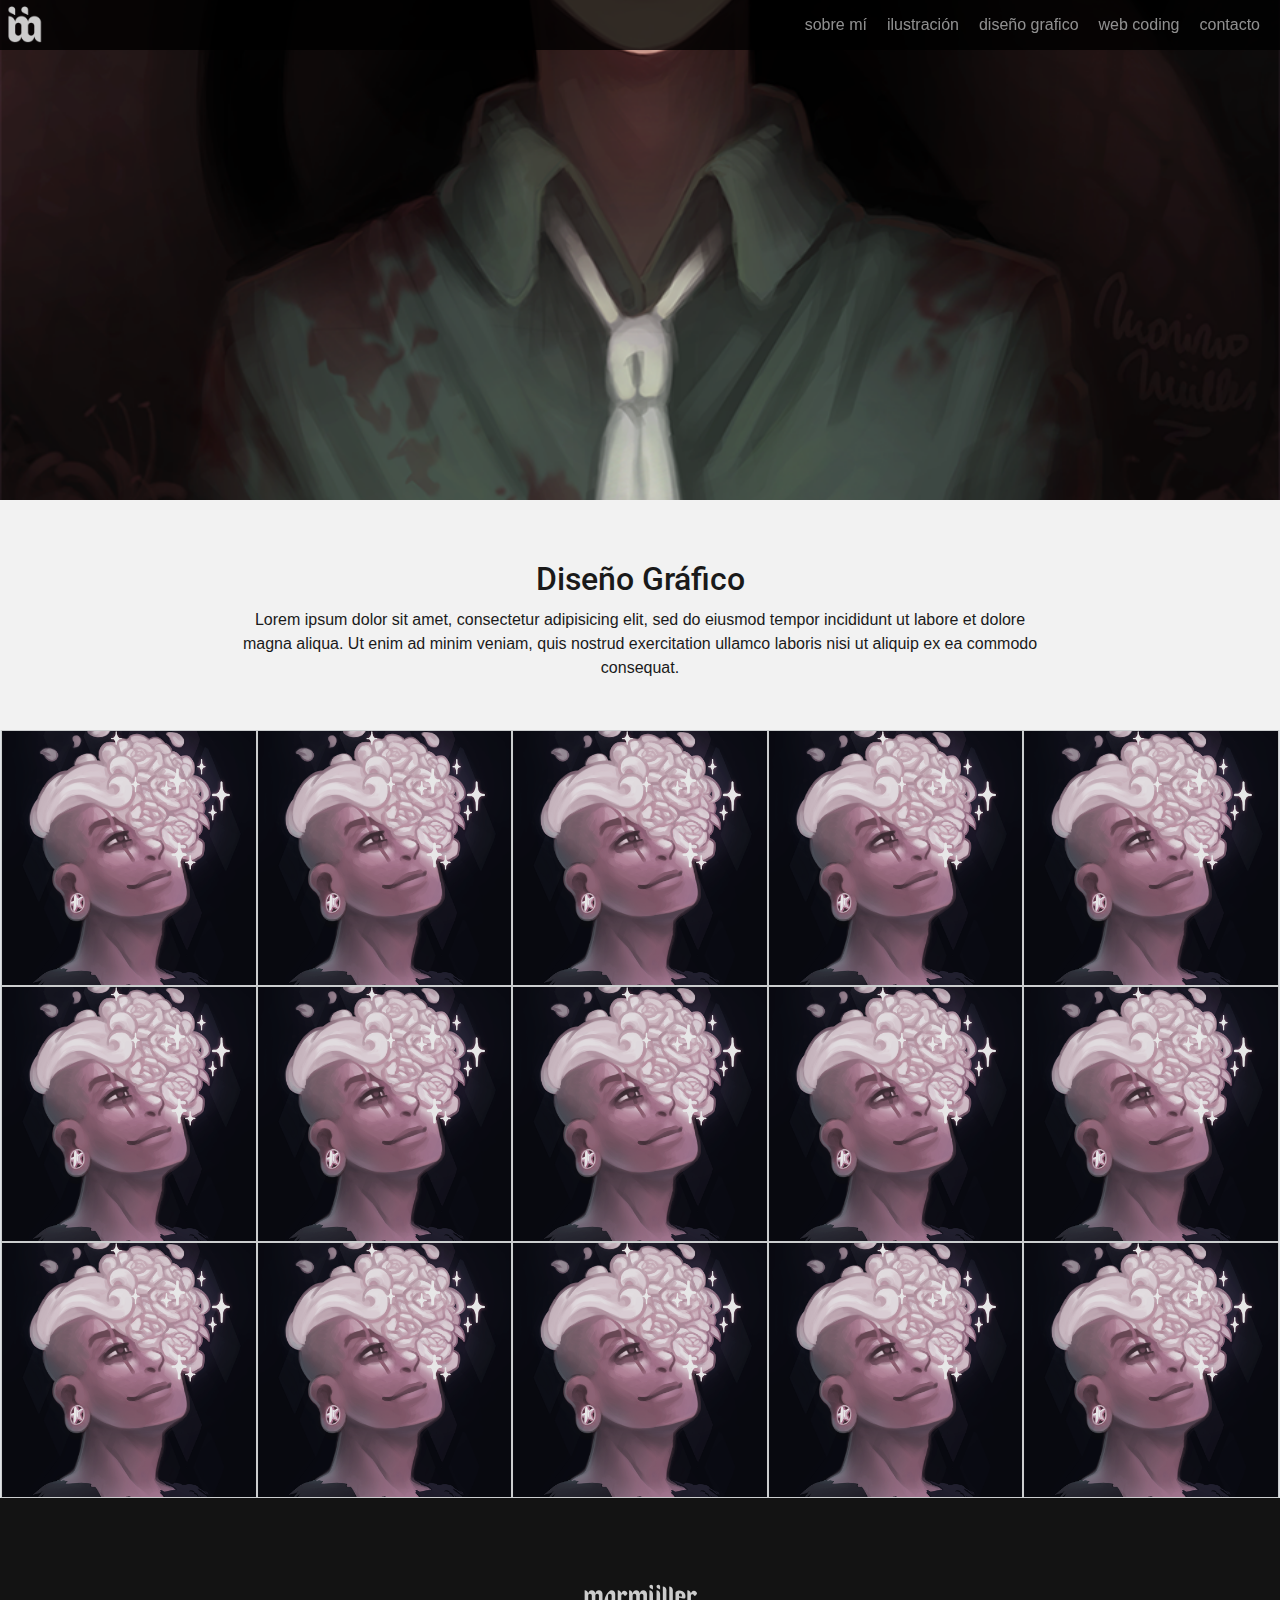
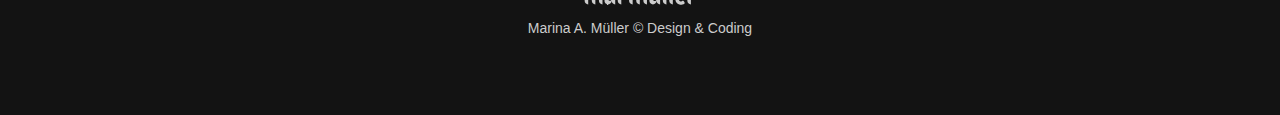
==== graphic-design.html @ 528e1bf5 "Commit Inicial" ====
<!DOCTYPE html>
<html lang="en" dir="ltr">

  <head>

    <!-- VIEWPORT -->
    <meta charset="utf-8">
    <meta name="viewport" content="width=device-width, initial-scale=1">

    <!-- TÍTULO -->
    <title>Diseño Gráfico | MarMüller Portfolio</title>
    <link rel="shortcut icon" href="images/icons/marmuller_favicon.ico" type="image/x-icon" />

    <!--METAS-->
    <meta name="description" content="Portfolio de Marina Müller | Lic. en Diseño Multimedia, Ilustradora y Frontend Web Developer.">
    <meta name="keywords" content="diseño,design,grafico,graphic,web,coding,frontend,developer,programacion,programadar,diseñadora,ilustrador,ilustracion,illustration,paginas,sitios,web,sokiwiholic,sorceressdream">

    <!-- OG -->
    <meta property="og:title" content="Marina Müller Portfolio"/>
    <meta property="og:description" content="Lic. en Diseño Multimedia, Ilustradora y Frontend Web Developer." />
    <meta property="og:image" content="images/icons/icon_temporal.png"/>
    <meta property="og:url" content="https://marmuller.com.ar" />
    <meta property="og:type" content="website" />

    <!--BOOTSTRAP-->
    <link rel="stylesheet" type="text/css" href="bootstrap/css/bootstrap.min.css">

    <!-- CSS -->
    <link rel="stylesheet" type="text/css" href="styles/css/style.css">
    <link rel='stylesheet' href='https://use.fontawesome.com/releases/v5.7.0/css/all.css' integrity='sha384-lZN37f5QGtY3VHgisS14W3ExzMWZxybE1SJSEsQp9S+oqd12jhcu+A56Ebc1zFSJ' crossorigin='anonymous'>
    <link rel="stylesheet" href="https://cdnjs.cloudflare.com/ajax/libs/font-awesome/4.7.0/css/font-awesome.min.css">


  </head>

  <body>

    <nav>

      <div id="nav__logo">
        <a href="index.html">
          <img src="images/icons/marmuller_logo_2.png" alt="logo">
        </a>
      </div>

      <!--
      <button class="btn btn-secondary dropdown-toggle" type="button" id="dropdownMenuButton" data-toggle="dropdown" aria-haspopup="true" aria-expanded="false">
        Dropdown button
      </button>
      -->

      <div id="nav__menu" class="myButtons">
        <a href="#" class="nav__menu-button">
          <svg xmlns="http://www.w3.org/2000/svg" width="32" height="32" fill="currentColor" class="bi bi-list" viewBox="0 0 16 16">
            <path fill-rule="evenodd" d="M2.5 12a.5.5 0 0 1 .5-.5h10a.5.5 0 0 1 0 1H3a.5.5 0 0 1-.5-.5zm0-4a.5.5 0 0 1 .5-.5h10a.5.5 0 0 1 0 1H3a.5.5 0 0 1-.5-.5zm0-4a.5.5 0 0 1 .5-.5h10a.5.5 0 0 1 0 1H3a.5.5 0 0 1-.5-.5z"/>
          </svg>
        </a>
        <div class="nav__menu-list">
          <!--<a class="" href="index.html">inicio</a>-->
          <a class="" href="index.html#block__sobremi">sobre mí</a>
          <a class="" href="illustration.html">ilustración</a>
          <a class="" href="graphic-design.html">diseño grafico</a>
          <a class="" href="web-coding.html">web coding</a>
          <a class="" href="index.html#block__contacto">contacto</a>
        </div>
      </div>

    </nav>


    <!-- Intro -->

    <div id="block__illustration" class="section-2 center-width whitebg">
      <div class="width100 height500 fondotemporal imgejemplo4">
        <!-- imagen -->
      </div>
      <div class="section-info-2 center-width">

        <h2 class="center-txt">
          Diseño Gráfico
        </h2>
        <article class="center-txt">
          Lorem ipsum dolor sit amet, consectetur adipisicing elit, sed do eiusmod tempor incididunt ut labore et dolore magna aliqua. Ut enim ad minim veniam, quis nostrud exercitation ullamco laboris nisi ut aliquip ex ea commodo consequat.
        </article>

      </div>
    </div>


    <!-- GALERÍA dE IMÁGENES -->

    <div id="block__gallery" class="auto-height section gallery">
      <div class="images">

        <div class="picture" data-toggle="modal" data-target="#exampleModal">
        </div>

        <div class="picture" data-toggle="modal" data-target="#exampleModal">
        </div>

        <div class="picture" data-toggle="modal" data-target="#exampleModal">
        </div>

        <div class="picture" data-toggle="modal" data-target="#exampleModal">
        </div>

        <div class="picture" data-toggle="modal" data-target="#exampleModal">
        </div>

        <div class="picture" data-toggle="modal" data-target="#exampleModal">
        </div>

        <div class="picture" data-toggle="modal" data-target="#exampleModal">
        </div>

        <div class="picture" data-toggle="modal" data-target="#exampleModal">
        </div>

        <div class="picture" data-toggle="modal" data-target="#exampleModal">
        </div>

        <div class="picture" data-toggle="modal" data-target="#exampleModal">
        </div>

        <div class="picture" data-toggle="modal" data-target="#exampleModal">
        </div>

        <div class="picture" data-toggle="modal" data-target="#exampleModal">
        </div>

        <div class="picture" data-toggle="modal" data-target="#exampleModal">
        </div>

        <div class="picture" data-toggle="modal" data-target="#exampleModal">
        </div>

        <div class="picture" data-toggle="modal" data-target="#exampleModal">
        </div>

      </div>

    </div>


    <!-- Modal -->
    <div class="modal fade" id="exampleModal" tabindex="-1" aria-labelledby="exampleModalLabel" aria-hidden="true">
      <div class="modal-dialog img-dialog">
        <div class="modal-content">
          <div class="modal-header img-header">
            <h5 class="modal-title img-title" id="exampleModalLabel">Título de la Imagen</h5>
            <button type="button" class="close" data-dismiss="modal" aria-label="Close">
              <span aria-hidden="true">&times;</span>
            </button>
          </div>
          <div class="modal-body picture-large">
            <img src="images/art/art-06.png" alt="">
          </div>
        </div>
      </div>
    </div>


    <!-- SECCIÓN 10: VIDEO -->

    <!--
    <div class="padding50 auto-height section gallery whitebg">

      <h2 class="center-txt">
        ¿Cómo pinto?
      </h2>
      <span class="center-txt">
        <a href="https://www.youtube.com/c/sokiwiholic/featured/" target="_blank"> Más videos en Youtube </a>
      </span>

      <div id="block__videos">
        <iframe src="https://www.youtube.com/embed/bAJkzy2ltk4" title="YouTube video player" frameborder="0" allow="accelerometer; autoplay; clipboard-write; encrypted-media; gyroscope; picture-in-picture" allowfullscreen></iframe>
      </div>

    </div>
    -->


    <!-- SECCIÓN 10: FOOTER -->

    <footer id="footer">

      <object class="marmuller-logo" data="images/svg/marmuller_logo_1.svg" width="250"></object>

      <span>Marina A. Müller © Design & Coding</span>

      <div class="redes">
        <a href="https://www.instagram.com/sokiwiholic/" target="_blank">
          <i class='fab fa-instagram'></i>
        </a>
        <a href="https://www.youtube.com/c/sokiwiholic" target="_blank">
          <i class='fab fa-youtube'></i>
        </a>
        <!--
        <a href="https://www.redbubble.com/people/sorceressdream/shop" target="_blank">
          <i class='fab fa-redbubble'></i>
        </a>
        <a href="https://www.teepublic.com/user/marmuller" target="_blank">
          <i class='fab fa-teepublic'></i>
        </a>
        -->
      </div>

    </footer>

    <!--MI JS-->
    <script type = "text/javascript" src="js/nav.js"></script>

    <!--JQuery-->
    <script src="https://code.jquery.com/jquery-3.5.1.slim.min.js" integrity="sha384-DfXdz2htPH0lsSSs5nCTpuj/zy4C+OGpamoFVy38MVBnE+IbbVYUew+OrCXaRkfj" crossorigin="anonymous"></script>

    <!--BOOTSTRAP-->
    <script type = "text/javascript" src="bootstrap/js/bootstrap.bundle.min.js"></script>

  </body>

</html>
---- styles/css/style.css ----
@import url("https://fonts.googleapis.com/css?family=Roboto+Condensed:300,400,400i|Roboto:300,400,400i");*{margin:0;padding:0;box-sizing:border-box}body{background-color:#131313;color:#ccc;font-family:"Open Sans",sans-serif;font-size:16px;background-color:#131313}h2{font-family:"Roboto",sans-serif;font-size:2em;margin:10px 0}a{color:inherit;text-decoration:inherit;cursor:pointer}a:hover{text-decoration:none;color:inherit}.heightAuto{height:auto}.height100{height:100px}.height200{height:200px}.height300{height:300px}.height400{height:400px}.height500{height:500px}.width10{width:10%}.width20{width:20%}.width30{width:30%}.width40{width:40%}.width50{width:50%}.width60{width:60%}.width70{width:70%}.width80{width:80%}.width90{width:90%}.width100{width:100%}.imgejemplo{background-image:url(../../images/bg/poisoned-2.png)}.imgejemplo2{background-image:url(../../images/art/art-01.png);background-position:center;background-size:cover}.imgejemplo3{background-image:url(../../images/art/art-02.png);background-position:center;background-size:cover}.imgejemplo4{background-image:url(../../images/art/art-03.png);background-position:center;background-size:cover}.imgejemplo5{background-image:url(../../images/art/art-04.png);background-position:center;background-size:cover}nav{width:100%;background-color:rgba(0,0,0,0.8);position:fixed;display:flex;flex-direction:row;justify-content:space-between;z-index:1501}#nav__logo{width:50px;height:50px}#nav__logo a{width:50px;height:50px}#nav__logo a img{width:45px;height:45px;margin:2px 0 0 2px}.icon-path{fill:#ccc;background-color:rgba(255,255,255,0.1)}#nav__menu{display:block;height:50px;margin-right:10px;text-align:center;display:flex;align-items:center;justify-content:center}#nav__menu .myButtons{list-style-type:none;padding-left:0;margin:auto;display:flex;flex-direction:row}a.nav__menu-button{display:none}.nav__menu-list{display:flex;flex-direction:row;text-align:center;transform:translateY(0);background-color:rgba(0,0,0,0);position:relative}.nav__menu-list a{margin:0 10px;opacity:0.7;transition:opacity 0.5s ease-out}.nav__menu-list a:hover{opacity:1.0}.fondotemporal{background-color:#956890}.center-content{display:flex;align-items:center;justify-content:center}.center-width{align-items:center}.center-txt{text-align:center}.space-between{display:flex;justify-content:space-between;flex-direction:row}.text-block{margin:50px;max-width:800px}.text-block h2 a:hover{font-style:italic}.text-block article{margin-bottom:10px}.text-block span a{color:#3cc;font-style:italic}.text-block span a:hover{border-bottom:1px solid #3cc}.bottom-space{margin-bottom:20px}#header__banner{height:95vh;display:flex;justify-content:center;align-items:flex-end;background-image:url("../../images/bg/blue-mermaid.png");background-position:center;background-repeat:no-repeat;background-size:cover;background-color:#956890}.header__banner-txt{display:flex;flex-direction:column;transform:translateY(-80px)}.header__banner-txt h1{padding:0 5px;margin:10px 0;text-align:center;font-family:'Roboto Condensed', sans-serif;font-weight:300;font-size:46px}.header__banner-txt object.marmuller-logo{fill:#ccc;transform:translateY(10px);margin-left:-5px;text-shadow:2px 2px 5px rgba(6,3,5,0.5)}.header__banner-txt object.marmuller-logo svg path{fill:#ccc}.header__banner-txt ul{list-style-type:none;padding:0 10px;display:flex;flex-direction:row;justify-content:center;flex-wrap:wrap}.header__banner-txt li{margin:0 5px;padding:4px 10px;border-radius:5px;background-color:rgba(255,255,255,0.1);transition:background-color 0.5s ease-out}.header__banner-txt li:hover{background-color:rgba(255,255,255,0.2)}.mid-banner{height:500px;background-color:#956890}.section{height:500px;display:flex;align-items:center}.section-2{height:auto;display:flex;flex-direction:column}.section-info{margin:10vw;max-width:800px}.section-info--modifier{margin:5vw 10vw 8vw 10vw;max-width:800px}.section-info-2{margin:50px;max-width:800px}.img-icons{display:flex;justify-content:center}.img-icons img{width:200px;height:200px;background-color:#956890}.half-section{width:50%;height:500px}#block__sobremi{margin:30px 0}#block__sobremi h2{margin-top:40px}#block__sobremi span{display:flex;justify-content:center;margin-top:30px}a.my-button-download{padding:5px 10px;color:#3cc;font-weight:bold;padding-right:15px;padding-left:15px;transition:0.5s ease;border:3px solid #3cc;border-radius:6px;cursor:pointer;opacity:0.7;transition:opacity 0.5s ease-out}a.my-button-download:hover{opacity:1.0}.gallery{display:flex;flex-direction:column}.gallery h2{color:#1a1a1a}.gallery span{margin-bottom:20px}.gallery span a{font-family:"Roboto",sans-serif;font-size:22px;color:#8664a6;font-style:italic}.gallery span a:hover{border-bottom:2px solid #8664a6}.gallery .images{width:100%;border-left:0.5px solid #dee2e6;border-right:0.5px solid #dee2e6;display:flex;flex-direction:row;flex-wrap:wrap}.auto-height{height:auto !important}.picture{cursor:pointer;width:20%;height:20vw;border:0.5px solid #dee2e6;background-color:#956890;background-image:url("../../images/art/art-06.png");background-size:100% auto;background-position:center;filter:grayscale(60%);opacity:0.9;transition-property:filter, opacity;transition-duration:0.5s;transition-timing-function:ease-out}.picture:hover{filter:grayscale(10%);opacity:1.0}.img-dialog{max-width:fit-content;margin:4rem auto}.img-header{padding:0.5rem 0.5rem 0.3rem 0.5rem}.img-title.h5,h5{font-size:1rem}.picture-large{padding:0;background-size:100% auto;background-position:center;background-repeat:no-repeat;border:1px solid #dee2e6;border-bottom-right-radius:calc(.3rem - 1px);border-bottom-left-radius:calc(.3rem - 1px)}.picture-large img{height:auto;max-height:80vh;border-bottom-right-radius:calc(.3rem - 1px);border-bottom-left-radius:calc(.3rem - 1px)}#block__videos iframe{width:80vw;max-width:800px;height:50vh}.padding50{padding:50px 0}.fixed{position:fixed}.whitebg{background-color:#f2f2f2;color:#1a1a1a}.order{flex-direction:row}.pricesheet table{border-radius:8px;padding:8px;margin-top:20px;background-color:#1e1e1e}.pricesheet td,.pricesheet th{padding:8px;text-align:center}.imgfixed{background-attachment:fixed}.imgcentrado{background-position:center}.icontemporal{background-image:url(../../images/icons/icon_temporal.png);background-position:center;background-size:cover}.max-width-form{max-width:500px}#block__contacto{padding-top:0;padding-bottom:0}form{display:flex;flex-direction:column;margin-top:20px}form *{margin-bottom:5px}form label{margin-top:10px}form input,form textarea{width:calc(100% - 24px);padding:12px;margin:0;border:1px solid #cacaca;border-radius:5px;font-size:14px}form input{width:100%;height:30px}form input.myFormStyle:focus{color:#4d2e6b;font-weight:bold;outline:0;border:0;-webkit-box-shadow:inset 0px 0px 0px 2px #3cc;-moz-box-shadow:inset 0px 0px 0px 2px #3cc;box-shadow:inset 0px 0px 0px 2px #3cc}form textarea.myFormStyle{resize:none;width:100%;height:200px;font-size:1rem;font-weight:400;line-height:1.5}form textarea.myFormStyle:focus{color:#4d2e6b;font-weight:bold;outline:0;border:0;-webkit-box-shadow:inset 0px 0px 0px 2px #3cc;-moz-box-shadow:inset 0px 0px 0px 2px #3cc;box-shadow:inset 0px 0px 0px 2px #3cc}form button.myButton{width:100%;height:40px;border:3px solid #3cc;border-radius:6px;background-color:#3cc;color:white;cursor:pointer;font-weight:bold;opacity:0.7;transition:opacity 0.5s ease-out}form button.myButton:hover{border:3px solid #3cc;border-radius:6px;background-color:#3cc;color:white;opacity:1.0}footer{font-size:14px;text-align:center;margin:80px 0 40px 0;display:flex;flex-direction:column;align-items:center;justify-content:center}footer *{margin:5px 0}footer .marmuller-logo{width:120px;height:25px}footer div.redes *{margin:0 2px}@media only screen and (max-width: 768px){.header__banner-txt{transform:translateY(-50px)}.header__banner-txt h1{line-height:40px;margin-bottom:25px}a.nav__menu-button{display:block}.nav__menu-list{display:flex;flex-direction:column;font-size:20px;font-weight:lighter;background-color:rgba(0,0,0,0.8);position:absolute;width:100%;transform:translateY(50px);left:0;top:0;padding:10px 0;display:none}.nav__menu-list a{padding:10px 0}.header__banner-txt li{margin-bottom:10px}.half-section{width:100%;height:500px}.picture{width:50%;height:50vw}.section{height:auto;flex-direction:column}.order{flex-direction:column-reverse}.img-icons{margin-bottom:20px}.img-icons img{width:60vw;height:60vw}.space-between{display:flex;justify-content:center;flex-direction:column}}
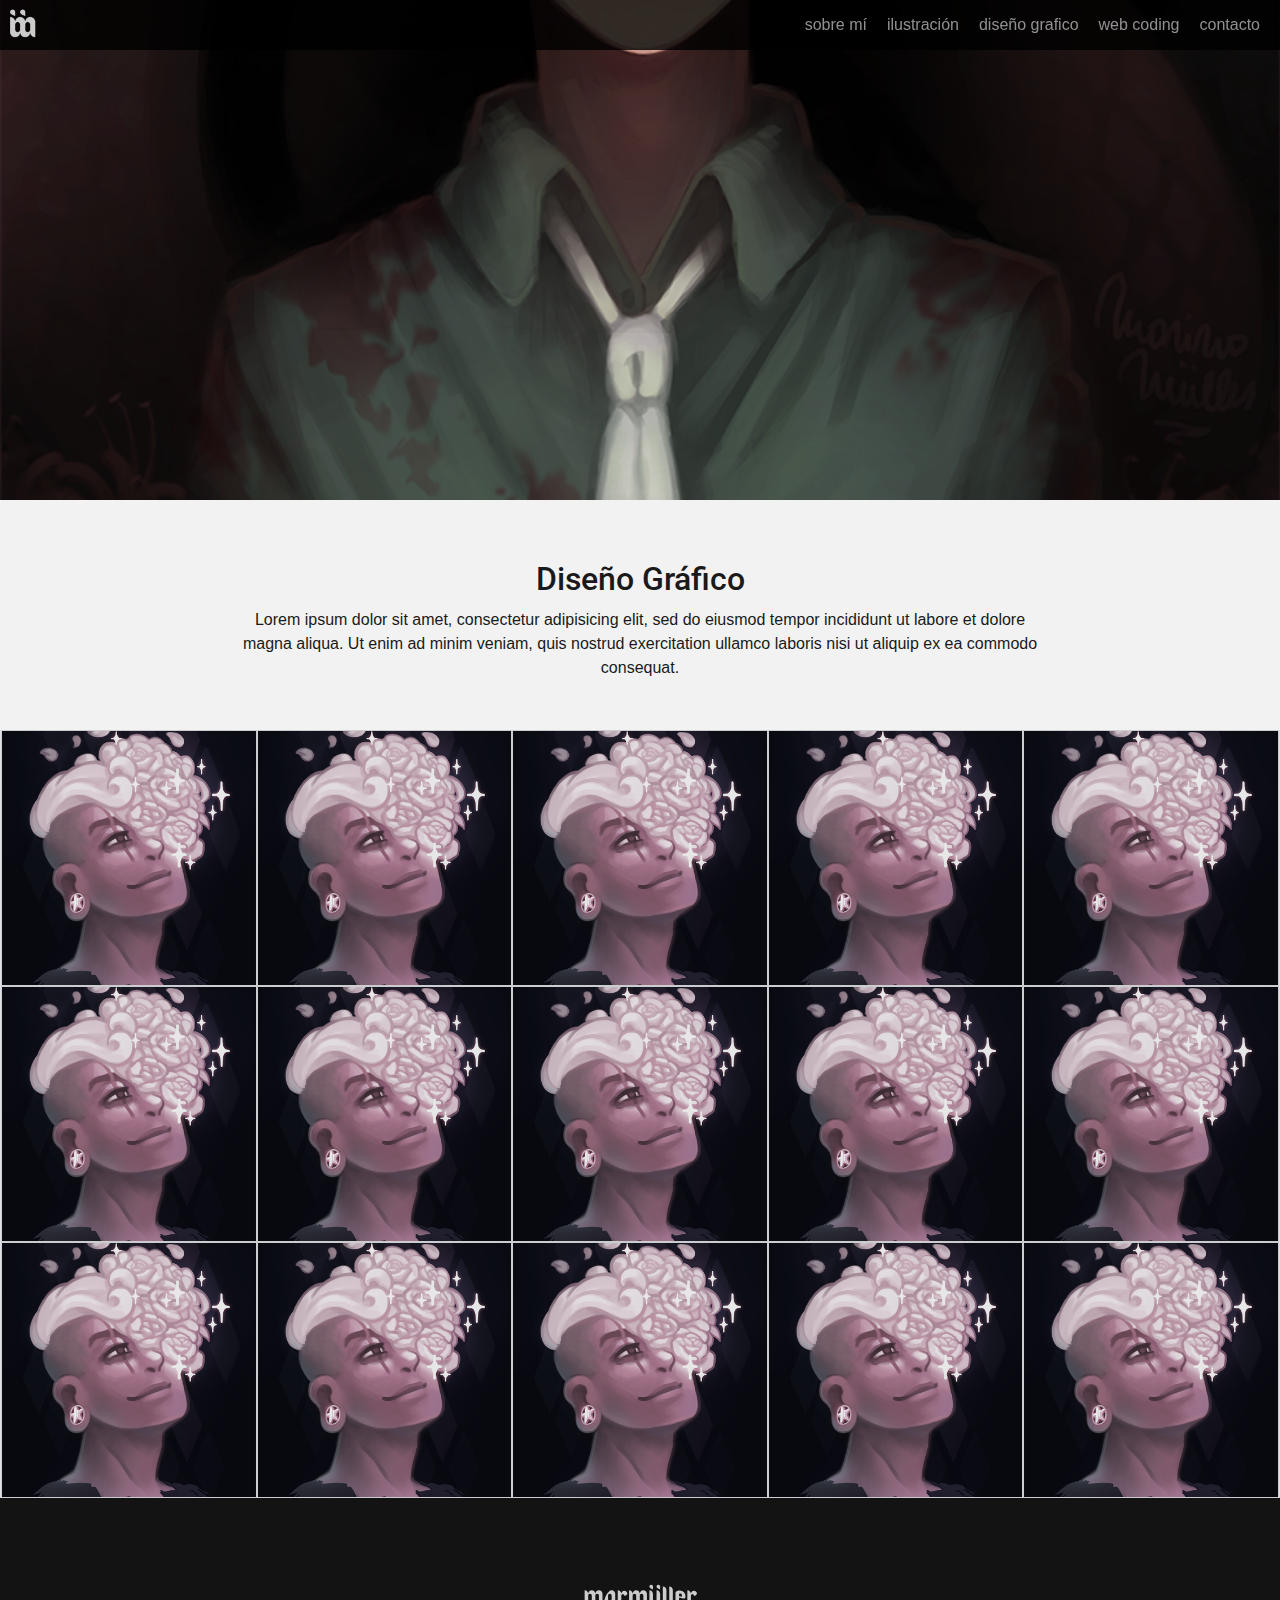
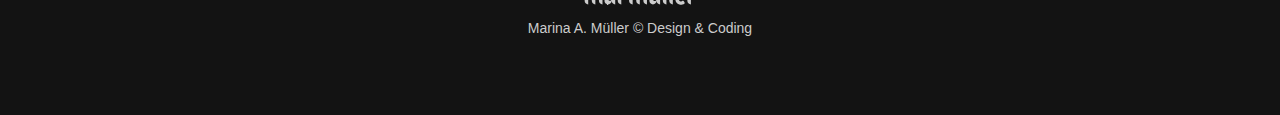
==== commit 1244e28c: "Correcciones SEO" ====
--- a/graphic-design.html
+++ b/graphic-design.html
@@ -12,12 +12,12 @@
     <link rel="shortcut icon" href="images/icons/marmuller_favicon.ico" type="image/x-icon" />
 
     <!--METAS-->
-    <meta name="description" content="Portfolio de Marina Müller | Lic. en Diseño Multimedia, Ilustradora y Frontend Web Developer.">
-    <meta name="keywords" content="diseño,design,grafico,graphic,web,coding,frontend,developer,programacion,programadar,diseñadora,ilustrador,ilustracion,illustration,paginas,sitios,web,sokiwiholic,sorceressdream">
+    <meta name="description" content="Portfolio de Marina Müller | Licenciada en Diseño Multimedia.">
+    <meta name="keywords" content="diseño,design,grafico,graphic,diseñadora">
 
     <!-- OG -->
     <meta property="og:title" content="Marina Müller Portfolio"/>
-    <meta property="og:description" content="Lic. en Diseño Multimedia, Ilustradora y Frontend Web Developer." />
+    <meta property="og:description" content="Licenciada en Diseño Multimedia, Ilustradora y Frontend Web Developer." />
     <meta property="og:image" content="images/icons/icon_temporal.png"/>
     <meta property="og:url" content="https://marmuller.com.ar" />
     <meta property="og:type" content="website" />
--- a/styles/css/style.css
+++ b/styles/css/style.css
@@ -1 +1,862 @@
-@import url("https://fonts.googleapis.com/css?family=Roboto+Condensed:300,400,400i|Roboto:300,400,400i");*{margin:0;padding:0;box-sizing:border-box}body{background-color:#131313;color:#ccc;font-family:"Open Sans",sans-serif;font-size:16px;background-color:#131313}h2{font-family:"Roboto",sans-serif;font-size:2em;margin:10px 0}a{color:inherit;text-decoration:inherit;cursor:pointer}a:hover{text-decoration:none;color:inherit}.heightAuto{height:auto}.height100{height:100px}.height200{height:200px}.height300{height:300px}.height400{height:400px}.height500{height:500px}.width10{width:10%}.width20{width:20%}.width30{width:30%}.width40{width:40%}.width50{width:50%}.width60{width:60%}.width70{width:70%}.width80{width:80%}.width90{width:90%}.width100{width:100%}.imgejemplo{background-image:url(../../images/bg/poisoned-2.png)}.imgejemplo2{background-image:url(../../images/art/art-01.png);background-position:center;background-size:cover}.imgejemplo3{background-image:url(../../images/art/art-02.png);background-position:center;background-size:cover}.imgejemplo4{background-image:url(../../images/art/art-03.png);background-position:center;background-size:cover}.imgejemplo5{background-image:url(../../images/art/art-04.png);background-position:center;background-size:cover}nav{width:100%;background-color:rgba(0,0,0,0.8);position:fixed;display:flex;flex-direction:row;justify-content:space-between;z-index:1501}#nav__logo{width:50px;height:50px}#nav__logo a{width:50px;height:50px}#nav__logo a img{width:45px;height:45px;margin:2px 0 0 2px}.icon-path{fill:#ccc;background-color:rgba(255,255,255,0.1)}#nav__menu{display:block;height:50px;margin-right:10px;text-align:center;display:flex;align-items:center;justify-content:center}#nav__menu .myButtons{list-style-type:none;padding-left:0;margin:auto;display:flex;flex-direction:row}a.nav__menu-button{display:none}.nav__menu-list{display:flex;flex-direction:row;text-align:center;transform:translateY(0);background-color:rgba(0,0,0,0);position:relative}.nav__menu-list a{margin:0 10px;opacity:0.7;transition:opacity 0.5s ease-out}.nav__menu-list a:hover{opacity:1.0}.fondotemporal{background-color:#956890}.center-content{display:flex;align-items:center;justify-content:center}.center-width{align-items:center}.center-txt{text-align:center}.space-between{display:flex;justify-content:space-between;flex-direction:row}.text-block{margin:50px;max-width:800px}.text-block h2 a:hover{font-style:italic}.text-block article{margin-bottom:10px}.text-block span a{color:#3cc;font-style:italic}.text-block span a:hover{border-bottom:1px solid #3cc}.bottom-space{margin-bottom:20px}#header__banner{height:95vh;display:flex;justify-content:center;align-items:flex-end;background-image:url("../../images/bg/blue-mermaid.png");background-position:center;background-repeat:no-repeat;background-size:cover;background-color:#956890}.header__banner-txt{display:flex;flex-direction:column;transform:translateY(-80px)}.header__banner-txt h1{padding:0 5px;margin:10px 0;text-align:center;font-family:'Roboto Condensed', sans-serif;font-weight:300;font-size:46px}.header__banner-txt object.marmuller-logo{fill:#ccc;transform:translateY(10px);margin-left:-5px;text-shadow:2px 2px 5px rgba(6,3,5,0.5)}.header__banner-txt object.marmuller-logo svg path{fill:#ccc}.header__banner-txt ul{list-style-type:none;padding:0 10px;display:flex;flex-direction:row;justify-content:center;flex-wrap:wrap}.header__banner-txt li{margin:0 5px;padding:4px 10px;border-radius:5px;background-color:rgba(255,255,255,0.1);transition:background-color 0.5s ease-out}.header__banner-txt li:hover{background-color:rgba(255,255,255,0.2)}.mid-banner{height:500px;background-color:#956890}.section{height:500px;display:flex;align-items:center}.section-2{height:auto;display:flex;flex-direction:column}.section-info{margin:10vw;max-width:800px}.section-info--modifier{margin:5vw 10vw 8vw 10vw;max-width:800px}.section-info-2{margin:50px;max-width:800px}.img-icons{display:flex;justify-content:center}.img-icons img{width:200px;height:200px;background-color:#956890}.half-section{width:50%;height:500px}#block__sobremi{margin:30px 0}#block__sobremi h2{margin-top:40px}#block__sobremi span{display:flex;justify-content:center;margin-top:30px}a.my-button-download{padding:5px 10px;color:#3cc;font-weight:bold;padding-right:15px;padding-left:15px;transition:0.5s ease;border:3px solid #3cc;border-radius:6px;cursor:pointer;opacity:0.7;transition:opacity 0.5s ease-out}a.my-button-download:hover{opacity:1.0}.gallery{display:flex;flex-direction:column}.gallery h2{color:#1a1a1a}.gallery span{margin-bottom:20px}.gallery span a{font-family:"Roboto",sans-serif;font-size:22px;color:#8664a6;font-style:italic}.gallery span a:hover{border-bottom:2px solid #8664a6}.gallery .images{width:100%;border-left:0.5px solid #dee2e6;border-right:0.5px solid #dee2e6;display:flex;flex-direction:row;flex-wrap:wrap}.auto-height{height:auto !important}.picture{cursor:pointer;width:20%;height:20vw;border:0.5px solid #dee2e6;background-color:#956890;background-image:url("../../images/art/art-06.png");background-size:100% auto;background-position:center;filter:grayscale(60%);opacity:0.9;transition-property:filter, opacity;transition-duration:0.5s;transition-timing-function:ease-out}.picture:hover{filter:grayscale(10%);opacity:1.0}.img-dialog{max-width:fit-content;margin:4rem auto}.img-header{padding:0.5rem 0.5rem 0.3rem 0.5rem}.img-title.h5,h5{font-size:1rem}.picture-large{padding:0;background-size:100% auto;background-position:center;background-repeat:no-repeat;border:1px solid #dee2e6;border-bottom-right-radius:calc(.3rem - 1px);border-bottom-left-radius:calc(.3rem - 1px)}.picture-large img{height:auto;max-height:80vh;border-bottom-right-radius:calc(.3rem - 1px);border-bottom-left-radius:calc(.3rem - 1px)}#block__videos iframe{width:80vw;max-width:800px;height:50vh}.padding50{padding:50px 0}.fixed{position:fixed}.whitebg{background-color:#f2f2f2;color:#1a1a1a}.order{flex-direction:row}.pricesheet table{border-radius:8px;padding:8px;margin-top:20px;background-color:#1e1e1e}.pricesheet td,.pricesheet th{padding:8px;text-align:center}.imgfixed{background-attachment:fixed}.imgcentrado{background-position:center}.icontemporal{background-image:url(../../images/icons/icon_temporal.png);background-position:center;background-size:cover}.max-width-form{max-width:500px}#block__contacto{padding-top:0;padding-bottom:0}form{display:flex;flex-direction:column;margin-top:20px}form *{margin-bottom:5px}form label{margin-top:10px}form input,form textarea{width:calc(100% - 24px);padding:12px;margin:0;border:1px solid #cacaca;border-radius:5px;font-size:14px}form input{width:100%;height:30px}form input.myFormStyle:focus{color:#4d2e6b;font-weight:bold;outline:0;border:0;-webkit-box-shadow:inset 0px 0px 0px 2px #3cc;-moz-box-shadow:inset 0px 0px 0px 2px #3cc;box-shadow:inset 0px 0px 0px 2px #3cc}form textarea.myFormStyle{resize:none;width:100%;height:200px;font-size:1rem;font-weight:400;line-height:1.5}form textarea.myFormStyle:focus{color:#4d2e6b;font-weight:bold;outline:0;border:0;-webkit-box-shadow:inset 0px 0px 0px 2px #3cc;-moz-box-shadow:inset 0px 0px 0px 2px #3cc;box-shadow:inset 0px 0px 0px 2px #3cc}form button.myButton{width:100%;height:40px;border:3px solid #3cc;border-radius:6px;background-color:#3cc;color:white;cursor:pointer;font-weight:bold;opacity:0.7;transition:opacity 0.5s ease-out}form button.myButton:hover{border:3px solid #3cc;border-radius:6px;background-color:#3cc;color:white;opacity:1.0}footer{font-size:14px;text-align:center;margin:80px 0 40px 0;display:flex;flex-direction:column;align-items:center;justify-content:center}footer *{margin:5px 0}footer .marmuller-logo{width:120px;height:25px}footer div.redes *{margin:0 2px}@media only screen and (max-width: 768px){.header__banner-txt{transform:translateY(-50px)}.header__banner-txt h1{line-height:40px;margin-bottom:25px}a.nav__menu-button{display:block}.nav__menu-list{display:flex;flex-direction:column;font-size:20px;font-weight:lighter;background-color:rgba(0,0,0,0.8);position:absolute;width:100%;transform:translateY(50px);left:0;top:0;padding:10px 0;display:none}.nav__menu-list a{padding:10px 0}.header__banner-txt li{margin-bottom:10px}.half-section{width:100%;height:500px}.picture{width:50%;height:50vw}.section{height:auto;flex-direction:column}.order{flex-direction:column-reverse}.img-icons{margin-bottom:20px}.img-icons img{width:60vw;height:60vw}.space-between{display:flex;justify-content:center;flex-direction:column}}
+@charset "UTF-8";
+@import url("https://fonts.googleapis.com/css?family=Roboto+Condensed:300,400,400i|Roboto:300,400,400i");
+/* COLOR PALETTES */
+/* FONTS */
+/* line 1, ../../../../GitHub/portfolio-muller/styles/scss/_default.scss */
+* {
+  margin: 0;
+  padding: 0;
+  box-sizing: border-box;
+}
+
+/* line 7, ../../../../GitHub/portfolio-muller/styles/scss/_default.scss */
+body {
+  background-color: #131313;
+  color: #ccc;
+  font-family: "Open Sans", sans-serif;
+  font-size: 16px;
+  background-color: #131313;
+}
+
+/* line 15, ../../../../GitHub/portfolio-muller/styles/scss/_default.scss */
+h2 {
+  font-family: "Roboto", sans-serif;
+  font-size: 2em;
+  margin: 10px 0;
+}
+
+/* line 21, ../../../../GitHub/portfolio-muller/styles/scss/_default.scss */
+a {
+  color: inherit;
+  /* no blue */
+  text-decoration: inherit;
+  /* no underline */
+  cursor: pointer;
+}
+
+/* line 26, ../../../../GitHub/portfolio-muller/styles/scss/_default.scss */
+a:hover {
+  text-decoration: none;
+  color: inherit;
+}
+
+/* line 32, ../../../../GitHub/portfolio-muller/styles/scss/_default.scss */
+div {
+  /*border: 1px solid black;*/
+}
+
+/* line 1, ../../../../GitHub/portfolio-muller/styles/scss/_sizes.scss */
+.heightAuto {
+  height: auto;
+}
+
+/* line 6, ../../../../GitHub/portfolio-muller/styles/scss/_sizes.scss */
+.height100 {
+  height: 100px;
+}
+
+/* line 6, ../../../../GitHub/portfolio-muller/styles/scss/_sizes.scss */
+.height200 {
+  height: 200px;
+}
+
+/* line 6, ../../../../GitHub/portfolio-muller/styles/scss/_sizes.scss */
+.height300 {
+  height: 300px;
+}
+
+/* line 6, ../../../../GitHub/portfolio-muller/styles/scss/_sizes.scss */
+.height400 {
+  height: 400px;
+}
+
+/* line 6, ../../../../GitHub/portfolio-muller/styles/scss/_sizes.scss */
+.height500 {
+  height: 500px;
+}
+
+/* line 12, ../../../../GitHub/portfolio-muller/styles/scss/_sizes.scss */
+.width10 {
+  width: 10%;
+}
+
+/* line 12, ../../../../GitHub/portfolio-muller/styles/scss/_sizes.scss */
+.width20 {
+  width: 20%;
+}
+
+/* line 12, ../../../../GitHub/portfolio-muller/styles/scss/_sizes.scss */
+.width30 {
+  width: 30%;
+}
+
+/* line 12, ../../../../GitHub/portfolio-muller/styles/scss/_sizes.scss */
+.width40 {
+  width: 40%;
+}
+
+/* line 12, ../../../../GitHub/portfolio-muller/styles/scss/_sizes.scss */
+.width50 {
+  width: 50%;
+}
+
+/* line 12, ../../../../GitHub/portfolio-muller/styles/scss/_sizes.scss */
+.width60 {
+  width: 60%;
+}
+
+/* line 12, ../../../../GitHub/portfolio-muller/styles/scss/_sizes.scss */
+.width70 {
+  width: 70%;
+}
+
+/* line 12, ../../../../GitHub/portfolio-muller/styles/scss/_sizes.scss */
+.width80 {
+  width: 80%;
+}
+
+/* line 12, ../../../../GitHub/portfolio-muller/styles/scss/_sizes.scss */
+.width90 {
+  width: 90%;
+}
+
+/* line 12, ../../../../GitHub/portfolio-muller/styles/scss/_sizes.scss */
+.width100 {
+  width: 100%;
+}
+
+/* line 1, ../../../../GitHub/portfolio-muller/styles/scss/_bgimage.scss */
+.imgejemplo {
+  background-image: url(../../images/bg/poisoned-2.png);
+}
+
+/* line 6, ../../../../GitHub/portfolio-muller/styles/scss/_bgimage.scss */
+.imgejemplo2 {
+  background-image: url(../../images/art/art-01.png);
+  background-position: center;
+  background-size: cover;
+}
+
+/* line 6, ../../../../GitHub/portfolio-muller/styles/scss/_bgimage.scss */
+.imgejemplo3 {
+  background-image: url(../../images/art/art-02.png);
+  background-position: center;
+  background-size: cover;
+}
+
+/* line 6, ../../../../GitHub/portfolio-muller/styles/scss/_bgimage.scss */
+.imgejemplo4 {
+  background-image: url(../../images/art/art-03.png);
+  background-position: center;
+  background-size: cover;
+}
+
+/* line 6, ../../../../GitHub/portfolio-muller/styles/scss/_bgimage.scss */
+.imgejemplo5 {
+  background-image: url(../../images/art/art-04.png);
+  background-position: center;
+  background-size: cover;
+}
+
+/* line 7, ../../../../GitHub/portfolio-muller/styles/scss/style.scss */
+nav {
+  width: 100%;
+  background-color: rgba(0, 0, 0, 0.8);
+  position: fixed;
+  display: flex;
+  flex-direction: row;
+  justify-content: space-between;
+  z-index: 1501;
+}
+
+/* line 17, ../../../../GitHub/portfolio-muller/styles/scss/style.scss */
+#nav__logo {
+  width: 50px;
+  height: 50px;
+  /*cursor: pointer;*/
+}
+
+/* line 21, ../../../../GitHub/portfolio-muller/styles/scss/style.scss */
+#nav__logo a {
+  width: 50px;
+  height: 50px;
+}
+
+/* line 24, ../../../../GitHub/portfolio-muller/styles/scss/style.scss */
+#nav__logo a img {
+  width: 35px;
+  height: 35px;
+  margin: 6px 0 0 5px;
+}
+
+/* line 32, ../../../../GitHub/portfolio-muller/styles/scss/style.scss */
+.icon-path {
+  fill: #ccc;
+  background-color: rgba(255, 255, 255, 0.1);
+}
+
+/* line 37, ../../../../GitHub/portfolio-muller/styles/scss/style.scss */
+#nav__menu {
+  display: block;
+  height: 50px;
+  margin-right: 10px;
+  text-align: center;
+  display: flex;
+  align-items: center;
+  justify-content: center;
+}
+
+/* line 46, ../../../../GitHub/portfolio-muller/styles/scss/style.scss */
+#nav__menu .myButtons {
+  /*color:red;*/
+  list-style-type: none;
+  padding-left: 0;
+  margin: auto;
+  display: flex;
+  flex-direction: row;
+}
+
+/* line 56, ../../../../GitHub/portfolio-muller/styles/scss/style.scss */
+a.nav__menu-button {
+  display: none;
+}
+
+/* line 61, ../../../../GitHub/portfolio-muller/styles/scss/style.scss */
+.nav__menu-list {
+  display: flex;
+  flex-direction: row;
+  text-align: center;
+  transform: translateY(0);
+  background-color: rgba(0, 0, 0, 0);
+  position: relative;
+}
+
+/* line 69, ../../../../GitHub/portfolio-muller/styles/scss/style.scss */
+.nav__menu-list a {
+  margin: 0 10px;
+  opacity: 0.7;
+  transition: opacity 0.5s ease-out;
+}
+
+/* line 73, ../../../../GitHub/portfolio-muller/styles/scss/style.scss */
+.nav__menu-list a:hover {
+  opacity: 1.0;
+}
+
+/* line 80, ../../../../GitHub/portfolio-muller/styles/scss/style.scss */
+.fondotemporal {
+  background-color: #956890;
+}
+
+/* line 84, ../../../../GitHub/portfolio-muller/styles/scss/style.scss */
+.center-content {
+  display: flex;
+  align-items: center;
+  justify-content: center;
+}
+
+/* line 90, ../../../../GitHub/portfolio-muller/styles/scss/style.scss */
+.center-width {
+  align-items: center;
+}
+
+/* line 94, ../../../../GitHub/portfolio-muller/styles/scss/style.scss */
+.center-txt {
+  text-align: center;
+}
+
+/* line 98, ../../../../GitHub/portfolio-muller/styles/scss/style.scss */
+.space-between {
+  display: flex;
+  justify-content: space-between;
+  flex-direction: row;
+}
+
+/* line 104, ../../../../GitHub/portfolio-muller/styles/scss/style.scss */
+.text-block {
+  margin: 50px;
+  max-width: 800px;
+}
+
+/* line 108, ../../../../GitHub/portfolio-muller/styles/scss/style.scss */
+.text-block h2 a:hover {
+  font-style: italic;
+}
+
+/* line 112, ../../../../GitHub/portfolio-muller/styles/scss/style.scss */
+.text-block article {
+  margin-bottom: 10px;
+}
+
+/* line 116, ../../../../GitHub/portfolio-muller/styles/scss/style.scss */
+.text-block span a {
+  color: #33cccc;
+  font-style: italic;
+}
+
+/* line 119, ../../../../GitHub/portfolio-muller/styles/scss/style.scss */
+.text-block span a:hover {
+  border-bottom: 1px solid #33cccc;
+}
+
+/* line 126, ../../../../GitHub/portfolio-muller/styles/scss/style.scss */
+.bottom-space {
+  margin-bottom: 20px;
+}
+
+/* line 130, ../../../../GitHub/portfolio-muller/styles/scss/style.scss */
+#header__banner {
+  height: 95vh;
+  display: flex;
+  justify-content: center;
+  align-items: flex-end;
+  background-image: url("../../images/bg/blue-mermaid.png");
+  background-position: center;
+  background-repeat: no-repeat;
+  background-size: cover;
+  background-color: #956890;
+}
+
+/* line 142, ../../../../GitHub/portfolio-muller/styles/scss/style.scss */
+.header__banner-txt {
+  /*color: red;*/
+  display: flex;
+  flex-direction: column;
+  transform: translateY(-80px);
+}
+
+/* line 148, ../../../../GitHub/portfolio-muller/styles/scss/style.scss */
+.header__banner-txt span {
+  padding: 0 5px;
+  margin: 10px 0;
+  text-align: center;
+  font-family: 'Roboto Condensed', sans-serif;
+  /*text-shadow: 2px 2px 5px rgb(6 3 5 / 50%);*/
+  font-weight: 300;
+  font-size: 46px;
+  /*line-height: 25px;*/
+}
+
+/* line 159, ../../../../GitHub/portfolio-muller/styles/scss/style.scss */
+.header__banner-txt object.marmuller-logo {
+  fill: #ccc;
+  transform: translateY(10px);
+  margin-left: -5px;
+  text-shadow: 2px 2px 5px rgba(6, 3, 5, 0.5);
+}
+
+/* line 165, ../../../../GitHub/portfolio-muller/styles/scss/style.scss */
+.header__banner-txt object.marmuller-logo svg path {
+  fill: #ccc;
+}
+
+/* line 170, ../../../../GitHub/portfolio-muller/styles/scss/style.scss */
+.header__banner-txt ul {
+  list-style-type: none;
+  padding: 0 10px;
+  display: flex;
+  flex-direction: row;
+  justify-content: center;
+  flex-wrap: wrap;
+}
+
+/* line 179, ../../../../GitHub/portfolio-muller/styles/scss/style.scss */
+.header__banner-txt li {
+  margin: 0 5px;
+  padding: 4px 10px;
+  border-radius: 5px;
+  background-color: rgba(255, 255, 255, 0.1);
+  transition: background-color 0.5s ease-out;
+}
+
+/* line 186, ../../../../GitHub/portfolio-muller/styles/scss/style.scss */
+.header__banner-txt li:hover {
+  background-color: rgba(255, 255, 255, 0.2);
+}
+
+/* line 192, ../../../../GitHub/portfolio-muller/styles/scss/style.scss */
+.mid-banner {
+  height: 500px;
+  background-color: #956890;
+}
+
+/* line 198, ../../../../GitHub/portfolio-muller/styles/scss/style.scss */
+.section {
+  height: 500px;
+  display: flex;
+  align-items: center;
+}
+
+/* line 204, ../../../../GitHub/portfolio-muller/styles/scss/style.scss */
+.section-2 {
+  height: auto;
+  display: flex;
+  flex-direction: column;
+}
+
+/* line 210, ../../../../GitHub/portfolio-muller/styles/scss/style.scss */
+.section-info {
+  /*width: 60%;*/
+  margin: 10vw;
+  max-width: 800px;
+}
+
+/* line 216, ../../../../GitHub/portfolio-muller/styles/scss/style.scss */
+.section-info--modifier {
+  margin: 5vw 10vw 8vw 10vw;
+  max-width: 800px;
+}
+
+/* line 221, ../../../../GitHub/portfolio-muller/styles/scss/style.scss */
+.section-info-2 {
+  /*width: 60%;*/
+  margin: 50px;
+  max-width: 800px;
+}
+
+/* line 227, ../../../../GitHub/portfolio-muller/styles/scss/style.scss */
+.img-icons {
+  display: flex;
+  justify-content: center;
+}
+
+/* line 231, ../../../../GitHub/portfolio-muller/styles/scss/style.scss */
+.img-icons img {
+  width: 200px;
+  height: 200px;
+  background-color: #956890;
+}
+
+/* line 238, ../../../../GitHub/portfolio-muller/styles/scss/style.scss */
+.half-section {
+  width: 50%;
+  height: 500px;
+}
+
+/* SOBRE MÍ */
+/* line 246, ../../../../GitHub/portfolio-muller/styles/scss/style.scss */
+#block__sobremi {
+  margin: 30px 0;
+}
+
+/* line 249, ../../../../GitHub/portfolio-muller/styles/scss/style.scss */
+#block__sobremi h2 {
+  margin-top: 40px;
+}
+
+/* line 253, ../../../../GitHub/portfolio-muller/styles/scss/style.scss */
+#block__sobremi span {
+  display: flex;
+  justify-content: center;
+  margin-top: 30px;
+}
+
+/* line 260, ../../../../GitHub/portfolio-muller/styles/scss/style.scss */
+a.my-button-download {
+  padding: 5px 10px;
+  color: #33cccc;
+  font-weight: bold;
+  padding-right: 15px;
+  padding-left: 15px;
+  /*text-transform: uppercase;*/
+  transition: 0.5s ease;
+  border: 3px solid #33cccc;
+  border-radius: 6px;
+  cursor: pointer;
+  opacity: 0.7;
+  transition: opacity 0.5s ease-out;
+}
+
+/* line 274, ../../../../GitHub/portfolio-muller/styles/scss/style.scss */
+a.my-button-download:hover {
+  opacity: 1.0;
+}
+
+/* GALLERÍA */
+/* line 281, ../../../../GitHub/portfolio-muller/styles/scss/style.scss */
+#block__gallery {
+  /*padding: 90px 0 0 0;*/
+}
+
+/* line 285, ../../../../GitHub/portfolio-muller/styles/scss/style.scss */
+.gallery {
+  display: flex;
+  flex-direction: column;
+  /*padding-top: 25px;*/
+}
+
+/* line 290, ../../../../GitHub/portfolio-muller/styles/scss/style.scss */
+.gallery h2 {
+  color: #1a1a1a;
+}
+
+/* line 294, ../../../../GitHub/portfolio-muller/styles/scss/style.scss */
+.gallery span {
+  margin-bottom: 20px;
+}
+
+/* line 298, ../../../../GitHub/portfolio-muller/styles/scss/style.scss */
+.gallery span a {
+  font-family: "Roboto", sans-serif;
+  font-size: 22px;
+  color: #8664a6;
+  font-style: italic;
+}
+
+/* line 304, ../../../../GitHub/portfolio-muller/styles/scss/style.scss */
+.gallery span a:hover {
+  border-bottom: 2px solid #8664a6;
+}
+
+/* line 309, ../../../../GitHub/portfolio-muller/styles/scss/style.scss */
+.gallery .images {
+  width: 100%;
+  /*margin-top: 25px;*/
+  border-left: 0.5px solid #dee2e6;
+  border-right: 0.5px solid #dee2e6;
+  display: flex;
+  flex-direction: row;
+  flex-wrap: wrap;
+}
+
+/* line 320, ../../../../GitHub/portfolio-muller/styles/scss/style.scss */
+.auto-height {
+  height: auto !important;
+}
+
+/* line 324, ../../../../GitHub/portfolio-muller/styles/scss/style.scss */
+.picture {
+  cursor: pointer;
+  width: 20%;
+  height: 20vw;
+  border: 0.5px solid #dee2e6;
+  background-color: #956890;
+  /*border: 1px solid #131313;*/
+  background-image: url("../../images/art/art-06.png");
+  background-size: 100% auto;
+  background-position: center;
+  filter: grayscale(60%);
+  opacity: 0.9;
+  transition-property: filter, opacity;
+  transition-duration: 0.5s;
+  transition-timing-function: ease-out;
+}
+
+/* line 341, ../../../../GitHub/portfolio-muller/styles/scss/style.scss */
+.picture:hover {
+  filter: grayscale(10%);
+  opacity: 1.0;
+}
+
+/* line 347, ../../../../GitHub/portfolio-muller/styles/scss/style.scss */
+.img-dialog {
+  max-width: fit-content;
+  margin: 4rem auto;
+}
+
+/* line 352, ../../../../GitHub/portfolio-muller/styles/scss/style.scss */
+.img-header {
+  padding: 0.5rem 0.5rem 0.3rem 0.5rem;
+}
+
+/* line 356, ../../../../GitHub/portfolio-muller/styles/scss/style.scss */
+.img-title.h5, h5 {
+  font-size: 1rem;
+}
+
+/* line 360, ../../../../GitHub/portfolio-muller/styles/scss/style.scss */
+.picture-large {
+  /*height: 80vh;*/
+  padding: 0;
+  /*background-color: #956890;*/
+  /*background-image:url('../../images/art/art-06.png');*/
+  background-size: 100% auto;
+  background-position: center;
+  background-repeat: no-repeat;
+  border: 1px solid #dee2e6;
+  border-bottom-right-radius: calc(.3rem - 1px);
+  border-bottom-left-radius: calc(.3rem - 1px);
+}
+
+/* line 372, ../../../../GitHub/portfolio-muller/styles/scss/style.scss */
+.picture-large img {
+  height: auto;
+  max-height: 80vh;
+  border-bottom-right-radius: calc(.3rem - 1px);
+  border-bottom-left-radius: calc(.3rem - 1px);
+}
+
+/* line 381, ../../../../GitHub/portfolio-muller/styles/scss/style.scss */
+#block__videos iframe {
+  width: 80vw;
+  max-width: 800px;
+  height: 50vh;
+}
+
+/* ALGUNOS ESTILOS GENERALES */
+/* line 392, ../../../../GitHub/portfolio-muller/styles/scss/style.scss */
+.padding50 {
+  padding: 50px 0;
+}
+
+/* line 396, ../../../../GitHub/portfolio-muller/styles/scss/style.scss */
+.fixed {
+  position: fixed;
+}
+
+/* line 400, ../../../../GitHub/portfolio-muller/styles/scss/style.scss */
+.whitebg {
+  background-color: #f2f2f2;
+  color: #1a1a1a;
+}
+
+/* line 405, ../../../../GitHub/portfolio-muller/styles/scss/style.scss */
+.order {
+  flex-direction: row;
+}
+
+/*TABLE*/
+/* line 413, ../../../../GitHub/portfolio-muller/styles/scss/style.scss */
+.pricesheet table {
+  border-radius: 8px;
+  padding: 8px;
+  margin-top: 20px;
+  background-color: #1e1e1e;
+}
+
+/* line 420, ../../../../GitHub/portfolio-muller/styles/scss/style.scss */
+.pricesheet td, .pricesheet th {
+  padding: 8px;
+  text-align: center;
+}
+
+/* FONDOS IMG */
+/* line 429, ../../../../GitHub/portfolio-muller/styles/scss/style.scss */
+.imgfixed {
+  background-attachment: fixed;
+}
+
+/* line 433, ../../../../GitHub/portfolio-muller/styles/scss/style.scss */
+.imgcentrado {
+  background-position: center;
+}
+
+/* line 437, ../../../../GitHub/portfolio-muller/styles/scss/style.scss */
+.icontemporal {
+  background-image: url(../../images/icons/icon_temporal.png);
+  background-position: center;
+  background-size: cover;
+}
+
+/* FORM */
+/* line 446, ../../../../GitHub/portfolio-muller/styles/scss/style.scss */
+.max-width-form {
+  max-width: 500px;
+}
+
+/* line 450, ../../../../GitHub/portfolio-muller/styles/scss/style.scss */
+#block__contacto {
+  padding-top: 0;
+  padding-bottom: 0;
+}
+
+/* line 455, ../../../../GitHub/portfolio-muller/styles/scss/style.scss */
+form {
+  display: flex;
+  flex-direction: column;
+  margin-top: 20px;
+}
+
+/* line 460, ../../../../GitHub/portfolio-muller/styles/scss/style.scss */
+form * {
+  margin-bottom: 5px;
+}
+
+/* line 464, ../../../../GitHub/portfolio-muller/styles/scss/style.scss */
+form label {
+  margin-top: 10px;
+}
+
+/* line 468, ../../../../GitHub/portfolio-muller/styles/scss/style.scss */
+form input, form textarea {
+  width: calc(100% - 24px);
+  padding: 12px;
+  margin: 0;
+  border: 1px solid #cacaca;
+  border-radius: 5px;
+  font-size: 14px;
+}
+
+/* line 477, ../../../../GitHub/portfolio-muller/styles/scss/style.scss */
+form input {
+  width: 100%;
+  height: 30px;
+}
+
+/* line 481, ../../../../GitHub/portfolio-muller/styles/scss/style.scss */
+form input.myFormStyle:focus {
+  color: #4d2e6b;
+  font-weight: bold;
+  outline: 0;
+  border: 0;
+  -webkit-box-shadow: inset 0px 0px 0px 2px #33cccc;
+  -moz-box-shadow: inset 0px 0px 0px 2px #33cccc;
+  box-shadow: inset 0px 0px 0px 2px #33cccc;
+}
+
+/* line 494, ../../../../GitHub/portfolio-muller/styles/scss/style.scss */
+form textarea.myFormStyle {
+  resize: none;
+  width: 100%;
+  height: 200px;
+  font-size: 1rem;
+  font-weight: 400;
+  line-height: 1.5;
+}
+
+/* line 502, ../../../../GitHub/portfolio-muller/styles/scss/style.scss */
+form textarea.myFormStyle:focus {
+  color: #4d2e6b;
+  font-weight: bold;
+  outline: 0;
+  border: 0;
+  -webkit-box-shadow: inset 0px 0px 0px 2px #33cccc;
+  -moz-box-shadow: inset 0px 0px 0px 2px #33cccc;
+  box-shadow: inset 0px 0px 0px 2px #33cccc;
+}
+
+/* line 515, ../../../../GitHub/portfolio-muller/styles/scss/style.scss */
+form button.myButton {
+  width: 100%;
+  height: 40px;
+  /*font-size: 14px;*/
+  border: 3px solid #33cccc;
+  border-radius: 6px;
+  background-color: #33cccc;
+  color: white;
+  cursor: pointer;
+  font-weight: bold;
+  opacity: 0.7;
+  transition: opacity 0.5s ease-out;
+}
+
+/* line 528, ../../../../GitHub/portfolio-muller/styles/scss/style.scss */
+form button.myButton:hover {
+  border: 3px solid #33cccc;
+  border-radius: 6px;
+  background-color: #33cccc;
+  color: white;
+  opacity: 1.0;
+}
+
+/* FOOTER */
+/* line 543, ../../../../GitHub/portfolio-muller/styles/scss/style.scss */
+footer {
+  font-size: 14px;
+  text-align: center;
+  margin: 80px 0 40px 0;
+  display: flex;
+  flex-direction: column;
+  align-items: center;
+  justify-content: center;
+}
+
+/* line 552, ../../../../GitHub/portfolio-muller/styles/scss/style.scss */
+footer * {
+  margin: 5px 0;
+}
+
+/* line 556, ../../../../GitHub/portfolio-muller/styles/scss/style.scss */
+footer .marmuller-logo {
+  width: 120px;
+  height: 25px;
+}
+
+/* line 561, ../../../../GitHub/portfolio-muller/styles/scss/style.scss */
+footer div.redes * {
+  margin: 0 2px;
+}
+
+@media only screen and (max-width: 768px) {
+  /* line 569, ../../../../GitHub/portfolio-muller/styles/scss/style.scss */
+  .header__banner-txt {
+    transform: translateY(-50px);
+  }
+  /* line 572, ../../../../GitHub/portfolio-muller/styles/scss/style.scss */
+  .header__banner-txt h1 {
+    line-height: 40px;
+    margin-bottom: 25px;
+  }
+  /* line 581, ../../../../GitHub/portfolio-muller/styles/scss/style.scss */
+  a.nav__menu-button {
+    display: block;
+  }
+  /* line 586, ../../../../GitHub/portfolio-muller/styles/scss/style.scss */
+  .nav__menu-list {
+    display: flex;
+    flex-direction: column;
+    font-size: 20px;
+    font-weight: lighter;
+    background-color: rgba(0, 0, 0, 0.8);
+    position: absolute;
+    width: 100%;
+    transform: translateY(50px);
+    left: 0;
+    top: 0;
+    padding: 10px 0;
+    display: none;
+  }
+  /* line 598, ../../../../GitHub/portfolio-muller/styles/scss/style.scss */
+  .nav__menu-list a {
+    padding: 10px 0;
+  }
+  /* line 605, ../../../../GitHub/portfolio-muller/styles/scss/style.scss */
+  .header__banner-txt li {
+    margin-bottom: 10px;
+  }
+  /* line 609, ../../../../GitHub/portfolio-muller/styles/scss/style.scss */
+  .half-section {
+    width: 100%;
+    height: 500px;
+  }
+  /* line 616, ../../../../GitHub/portfolio-muller/styles/scss/style.scss */
+  .picture {
+    width: 50%;
+    height: 50vw;
+  }
+  /* line 621, ../../../../GitHub/portfolio-muller/styles/scss/style.scss */
+  .section {
+    height: auto;
+    flex-direction: column;
+  }
+  /* line 626, ../../../../GitHub/portfolio-muller/styles/scss/style.scss */
+  .order {
+    flex-direction: column-reverse;
+  }
+  /* line 630, ../../../../GitHub/portfolio-muller/styles/scss/style.scss */
+  .img-icons {
+    margin-bottom: 20px;
+  }
+  /* line 633, ../../../../GitHub/portfolio-muller/styles/scss/style.scss */
+  .img-icons img {
+    width: 60vw;
+    height: 60vw;
+  }
+  /*
+  .img-icons {
+    width: 100%;
+    height: 0;
+    padding-top: 100%;
+    background-color: green;
+    margin-bottom: 50px;
+  }
+  */
+  /* line 649, ../../../../GitHub/portfolio-muller/styles/scss/style.scss */
+  .space-between {
+    display: flex;
+    justify-content: center;
+    flex-direction: column;
+  }
+}
+
+/*# sourceMappingURL=style.css.map */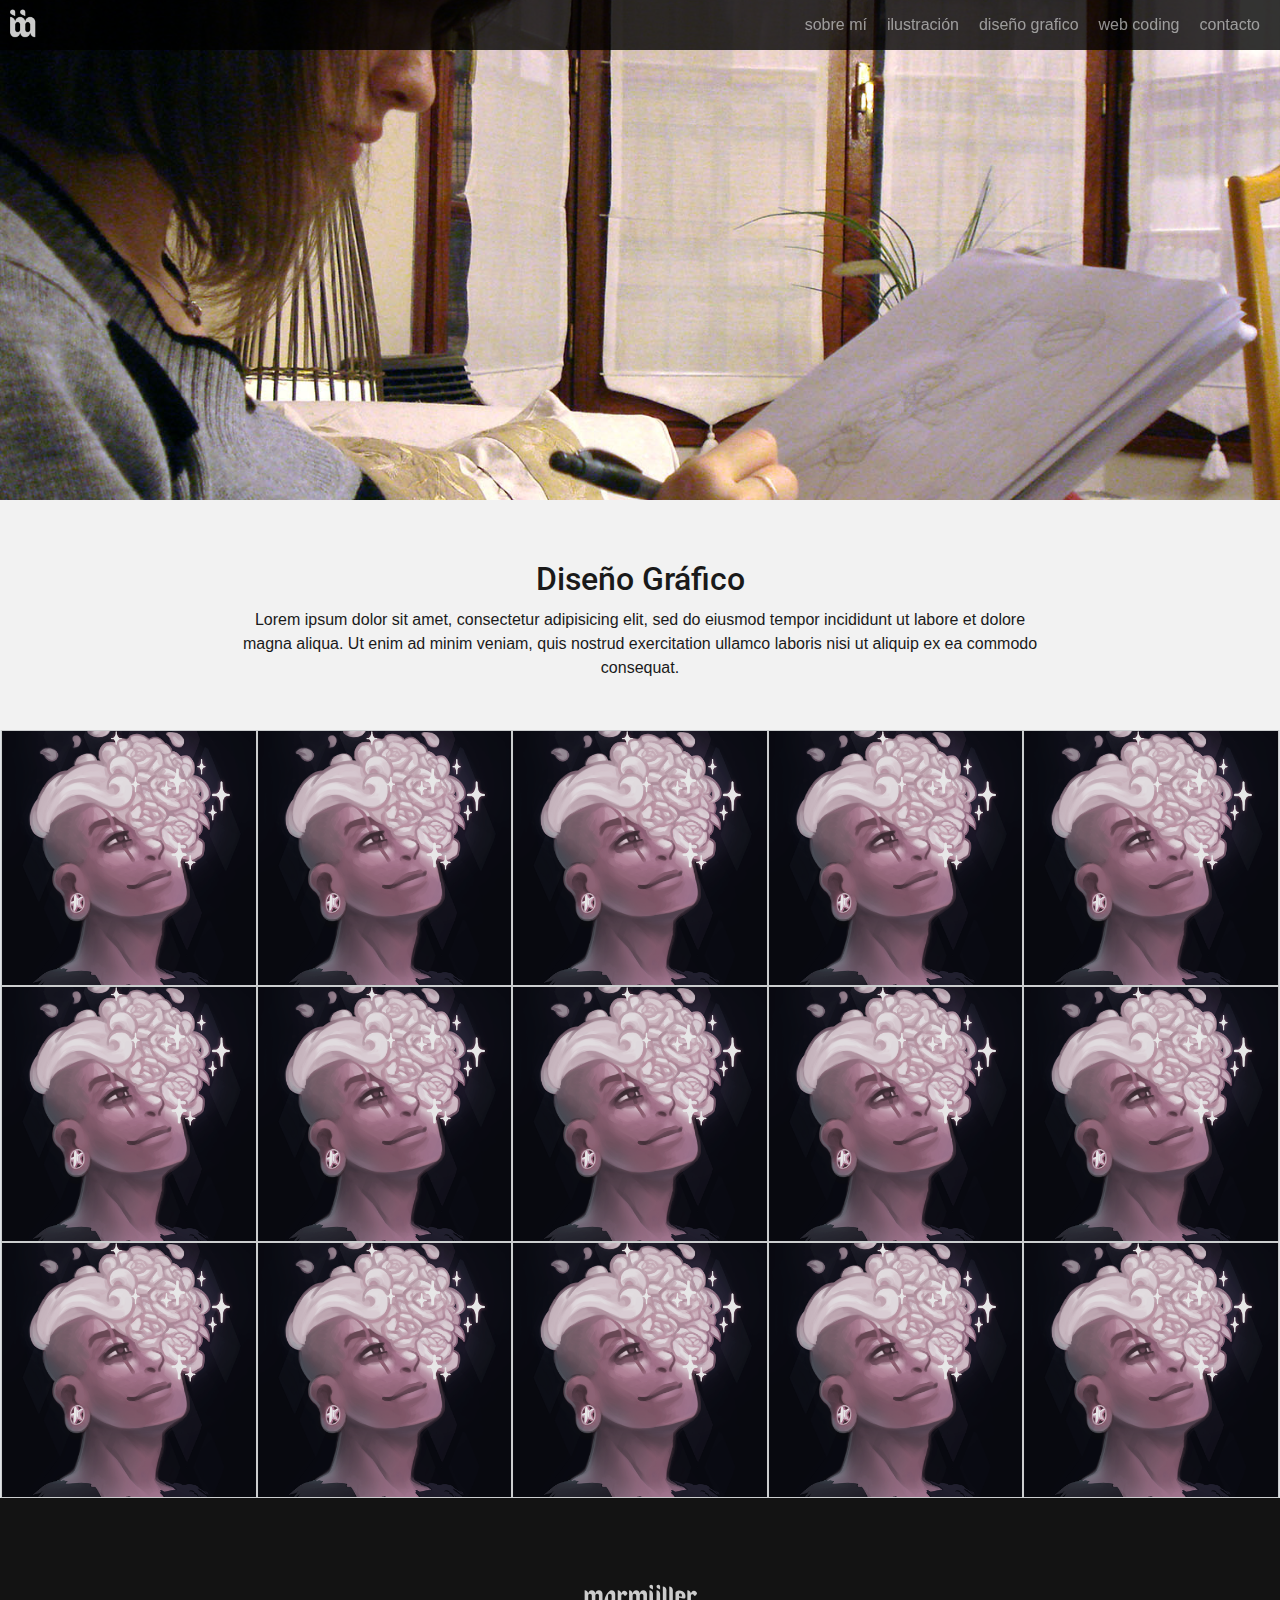
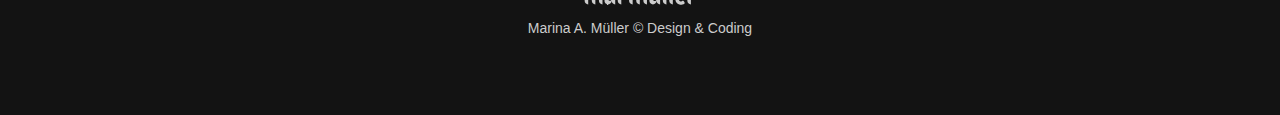
==== commit ed8f909e: "Avance Entrega N4" ====
--- a/graphic-design.html
+++ b/graphic-design.html
@@ -71,7 +71,7 @@
     <!-- Intro -->
 
     <div id="block__illustration" class="section-2 center-width whitebg">
-      <div class="width100 height500 fondotemporal imgejemplo4">
+      <div class="width100 height500 fondotemporal img-design">
         <!-- imagen -->
       </div>
       <div class="section-info-2 center-width">
--- a/styles/css/style.css
+++ b/styles/css/style.css
@@ -126,34 +126,64 @@
 }
 
 /* line 1, ../../../../GitHub/portfolio-muller/styles/scss/_bgimage.scss */
+.img-banner {
+  background-image: url(../../images/bg/blue-mermaid.png);
+  background-position: center;
+  background-size: cover;
+}
+
+/* line 7, ../../../../GitHub/portfolio-muller/styles/scss/_bgimage.scss */
 .imgejemplo {
   background-image: url(../../images/bg/poisoned-2.png);
-}
-
-/* line 6, ../../../../GitHub/portfolio-muller/styles/scss/_bgimage.scss */
+  background-position: center;
+  background-size: cover;
+}
+
+/* line 14, ../../../../GitHub/portfolio-muller/styles/scss/_bgimage.scss */
 .imgejemplo2 {
   background-image: url(../../images/art/art-01.png);
   background-position: center;
   background-size: cover;
 }
 
-/* line 6, ../../../../GitHub/portfolio-muller/styles/scss/_bgimage.scss */
+/* line 14, ../../../../GitHub/portfolio-muller/styles/scss/_bgimage.scss */
 .imgejemplo3 {
   background-image: url(../../images/art/art-02.png);
   background-position: center;
   background-size: cover;
 }
 
-/* line 6, ../../../../GitHub/portfolio-muller/styles/scss/_bgimage.scss */
+/* line 14, ../../../../GitHub/portfolio-muller/styles/scss/_bgimage.scss */
 .imgejemplo4 {
   background-image: url(../../images/art/art-03.png);
   background-position: center;
   background-size: cover;
 }
 
-/* line 6, ../../../../GitHub/portfolio-muller/styles/scss/_bgimage.scss */
+/* line 14, ../../../../GitHub/portfolio-muller/styles/scss/_bgimage.scss */
 .imgejemplo5 {
   background-image: url(../../images/art/art-04.png);
+  background-position: center;
+  background-size: cover;
+}
+
+/* line 22, ../../../../GitHub/portfolio-muller/styles/scss/_bgimage.scss */
+.img-illustration {
+  background-image: url(../../images/jpg/foto_1.jpg);
+  background-position: center;
+  background-size: cover;
+}
+
+/* line 28, ../../../../GitHub/portfolio-muller/styles/scss/_bgimage.scss */
+.img-design {
+  background-image: url(../../images/jpg/foto_2.jpg);
+  background-position: center;
+  background-size: cover;
+}
+
+/* line 34, ../../../../GitHub/portfolio-muller/styles/scss/_bgimage.scss */
+.img-coding {
+  background-image: url(../../images/jpg/foto_3.jpg);
   background-position: center;
   background-size: cover;
 }
@@ -363,95 +393,95 @@
 /* line 179, ../../../../GitHub/portfolio-muller/styles/scss/style.scss */
 .header__banner-txt li {
   margin: 0 5px;
-  padding: 4px 10px;
+  padding: 3px 10px 4px 10px;
   border-radius: 5px;
   background-color: rgba(255, 255, 255, 0.1);
   transition: background-color 0.5s ease-out;
-}
-
-/* line 186, ../../../../GitHub/portfolio-muller/styles/scss/style.scss */
+  margin-bottom: 10px;
+}
+
+/* line 187, ../../../../GitHub/portfolio-muller/styles/scss/style.scss */
 .header__banner-txt li:hover {
   background-color: rgba(255, 255, 255, 0.2);
 }
 
-/* line 192, ../../../../GitHub/portfolio-muller/styles/scss/style.scss */
+/* line 194, ../../../../GitHub/portfolio-muller/styles/scss/style.scss */
 .mid-banner {
   height: 500px;
   background-color: #956890;
 }
 
-/* line 198, ../../../../GitHub/portfolio-muller/styles/scss/style.scss */
+/* line 200, ../../../../GitHub/portfolio-muller/styles/scss/style.scss */
 .section {
   height: 500px;
   display: flex;
   align-items: center;
 }
 
-/* line 204, ../../../../GitHub/portfolio-muller/styles/scss/style.scss */
+/* line 206, ../../../../GitHub/portfolio-muller/styles/scss/style.scss */
 .section-2 {
   height: auto;
   display: flex;
   flex-direction: column;
 }
 
-/* line 210, ../../../../GitHub/portfolio-muller/styles/scss/style.scss */
+/* line 212, ../../../../GitHub/portfolio-muller/styles/scss/style.scss */
 .section-info {
   /*width: 60%;*/
   margin: 10vw;
   max-width: 800px;
 }
 
-/* line 216, ../../../../GitHub/portfolio-muller/styles/scss/style.scss */
+/* line 218, ../../../../GitHub/portfolio-muller/styles/scss/style.scss */
 .section-info--modifier {
   margin: 5vw 10vw 8vw 10vw;
   max-width: 800px;
 }
 
-/* line 221, ../../../../GitHub/portfolio-muller/styles/scss/style.scss */
+/* line 223, ../../../../GitHub/portfolio-muller/styles/scss/style.scss */
 .section-info-2 {
   /*width: 60%;*/
   margin: 50px;
   max-width: 800px;
 }
 
-/* line 227, ../../../../GitHub/portfolio-muller/styles/scss/style.scss */
+/* line 229, ../../../../GitHub/portfolio-muller/styles/scss/style.scss */
 .img-icons {
   display: flex;
   justify-content: center;
 }
 
-/* line 231, ../../../../GitHub/portfolio-muller/styles/scss/style.scss */
+/* line 233, ../../../../GitHub/portfolio-muller/styles/scss/style.scss */
 .img-icons img {
   width: 200px;
   height: 200px;
-  background-color: #956890;
-}
-
-/* line 238, ../../../../GitHub/portfolio-muller/styles/scss/style.scss */
+}
+
+/* line 239, ../../../../GitHub/portfolio-muller/styles/scss/style.scss */
 .half-section {
   width: 50%;
   height: 500px;
 }
 
 /* SOBRE MÍ */
-/* line 246, ../../../../GitHub/portfolio-muller/styles/scss/style.scss */
+/* line 247, ../../../../GitHub/portfolio-muller/styles/scss/style.scss */
 #block__sobremi {
   margin: 30px 0;
 }
 
-/* line 249, ../../../../GitHub/portfolio-muller/styles/scss/style.scss */
+/* line 250, ../../../../GitHub/portfolio-muller/styles/scss/style.scss */
 #block__sobremi h2 {
   margin-top: 40px;
 }
 
-/* line 253, ../../../../GitHub/portfolio-muller/styles/scss/style.scss */
+/* line 254, ../../../../GitHub/portfolio-muller/styles/scss/style.scss */
 #block__sobremi span {
   display: flex;
   justify-content: center;
   margin-top: 30px;
 }
 
-/* line 260, ../../../../GitHub/portfolio-muller/styles/scss/style.scss */
+/* line 261, ../../../../GitHub/portfolio-muller/styles/scss/style.scss */
 a.my-button-download {
   padding: 5px 10px;
   color: #33cccc;
@@ -467,35 +497,89 @@
   transition: opacity 0.5s ease-out;
 }
 
-/* line 274, ../../../../GitHub/portfolio-muller/styles/scss/style.scss */
+/* line 275, ../../../../GitHub/portfolio-muller/styles/scss/style.scss */
 a.my-button-download:hover {
   opacity: 1.0;
 }
 
+/* MIS ESTIDIOS */
+/* line 284, ../../../../GitHub/portfolio-muller/styles/scss/style.scss */
+.my-studies article {
+  display: flex;
+  flex-direction: column;
+  margin-top: 25px;
+}
+
+/* line 288, ../../../../GitHub/portfolio-muller/styles/scss/style.scss */
+.my-studies article div {
+  display: flex;
+  flex-direction: column;
+  margin-bottom: 20px;
+}
+
+/* line 292, ../../../../GitHub/portfolio-muller/styles/scss/style.scss */
+.my-studies article div span {
+  color: #a9a9a9;
+}
+
+/* line 295, ../../../../GitHub/portfolio-muller/styles/scss/style.scss */
+.my-studies article div span.date {
+  font-size: 14px;
+  margin: 8px 0;
+}
+
+/* line 298, ../../../../GitHub/portfolio-muller/styles/scss/style.scss */
+.my-studies article div span.date span {
+  background-color: #622e40;
+  border-radius: 3px;
+  padding: 3px 6px;
+  color: white;
+}
+
+/* line 305, ../../../../GitHub/portfolio-muller/styles/scss/style.scss */
+.my-studies article div span.place {
+  display: block;
+  color: white;
+  font-weight: bold;
+}
+
+/* line 314, ../../../../GitHub/portfolio-muller/styles/scss/style.scss */
+.side-image {
+  display: flex;
+  align-items: center;
+  justify-content: center;
+}
+
+/* line 318, ../../../../GitHub/portfolio-muller/styles/scss/style.scss */
+.side-image img {
+  width: 80%;
+  max-width: 450px;
+}
+
 /* GALLERÍA */
-/* line 281, ../../../../GitHub/portfolio-muller/styles/scss/style.scss */
+/* line 327, ../../../../GitHub/portfolio-muller/styles/scss/style.scss */
 #block__gallery {
   /*padding: 90px 0 0 0;*/
 }
 
-/* line 285, ../../../../GitHub/portfolio-muller/styles/scss/style.scss */
+/* line 331, ../../../../GitHub/portfolio-muller/styles/scss/style.scss */
 .gallery {
   display: flex;
   flex-direction: column;
   /*padding-top: 25px;*/
 }
 
-/* line 290, ../../../../GitHub/portfolio-muller/styles/scss/style.scss */
+/* line 336, ../../../../GitHub/portfolio-muller/styles/scss/style.scss */
 .gallery h2 {
   color: #1a1a1a;
 }
 
-/* line 294, ../../../../GitHub/portfolio-muller/styles/scss/style.scss */
+/* line 340, ../../../../GitHub/portfolio-muller/styles/scss/style.scss */
 .gallery span {
   margin-bottom: 20px;
 }
 
-/* line 298, ../../../../GitHub/portfolio-muller/styles/scss/style.scss */
+/* line 344, ../../../../GitHub/portfolio-muller/styles/scss/style.scss */
 .gallery span a {
   font-family: "Roboto", sans-serif;
   font-size: 22px;
@@ -503,12 +587,12 @@
   font-style: italic;
 }
 
-/* line 304, ../../../../GitHub/portfolio-muller/styles/scss/style.scss */
+/* line 350, ../../../../GitHub/portfolio-muller/styles/scss/style.scss */
 .gallery span a:hover {
   border-bottom: 2px solid #8664a6;
 }
 
-/* line 309, ../../../../GitHub/portfolio-muller/styles/scss/style.scss */
+/* line 355, ../../../../GitHub/portfolio-muller/styles/scss/style.scss */
 .gallery .images {
   width: 100%;
   /*margin-top: 25px;*/
@@ -519,12 +603,12 @@
   flex-wrap: wrap;
 }
 
-/* line 320, ../../../../GitHub/portfolio-muller/styles/scss/style.scss */
+/* line 366, ../../../../GitHub/portfolio-muller/styles/scss/style.scss */
 .auto-height {
   height: auto !important;
 }
 
-/* line 324, ../../../../GitHub/portfolio-muller/styles/scss/style.scss */
+/* line 370, ../../../../GitHub/portfolio-muller/styles/scss/style.scss */
 .picture {
   cursor: pointer;
   width: 20%;
@@ -542,29 +626,29 @@
   transition-timing-function: ease-out;
 }
 
-/* line 341, ../../../../GitHub/portfolio-muller/styles/scss/style.scss */
+/* line 387, ../../../../GitHub/portfolio-muller/styles/scss/style.scss */
 .picture:hover {
   filter: grayscale(10%);
   opacity: 1.0;
 }
 
-/* line 347, ../../../../GitHub/portfolio-muller/styles/scss/style.scss */
+/* line 393, ../../../../GitHub/portfolio-muller/styles/scss/style.scss */
 .img-dialog {
   max-width: fit-content;
   margin: 4rem auto;
 }
 
-/* line 352, ../../../../GitHub/portfolio-muller/styles/scss/style.scss */
+/* line 398, ../../../../GitHub/portfolio-muller/styles/scss/style.scss */
 .img-header {
   padding: 0.5rem 0.5rem 0.3rem 0.5rem;
 }
 
-/* line 356, ../../../../GitHub/portfolio-muller/styles/scss/style.scss */
+/* line 402, ../../../../GitHub/portfolio-muller/styles/scss/style.scss */
 .img-title.h5, h5 {
   font-size: 1rem;
 }
 
-/* line 360, ../../../../GitHub/portfolio-muller/styles/scss/style.scss */
+/* line 406, ../../../../GitHub/portfolio-muller/styles/scss/style.scss */
 .picture-large {
   /*height: 80vh;*/
   padding: 0;
@@ -578,7 +662,7 @@
   border-bottom-left-radius: calc(.3rem - 1px);
 }
 
-/* line 372, ../../../../GitHub/portfolio-muller/styles/scss/style.scss */
+/* line 418, ../../../../GitHub/portfolio-muller/styles/scss/style.scss */
 .picture-large img {
   height: auto;
   max-height: 80vh;
@@ -586,7 +670,7 @@
   border-bottom-left-radius: calc(.3rem - 1px);
 }
 
-/* line 381, ../../../../GitHub/portfolio-muller/styles/scss/style.scss */
+/* line 427, ../../../../GitHub/portfolio-muller/styles/scss/style.scss */
 #block__videos iframe {
   width: 80vw;
   max-width: 800px;
@@ -594,29 +678,34 @@
 }
 
 /* ALGUNOS ESTILOS GENERALES */
-/* line 392, ../../../../GitHub/portfolio-muller/styles/scss/style.scss */
+/* line 437, ../../../../GitHub/portfolio-muller/styles/scss/style.scss */
+.heightAuto {
+  height: 100%;
+}
+
+/* line 441, ../../../../GitHub/portfolio-muller/styles/scss/style.scss */
 .padding50 {
   padding: 50px 0;
 }
 
-/* line 396, ../../../../GitHub/portfolio-muller/styles/scss/style.scss */
+/* line 445, ../../../../GitHub/portfolio-muller/styles/scss/style.scss */
 .fixed {
   position: fixed;
 }
 
-/* line 400, ../../../../GitHub/portfolio-muller/styles/scss/style.scss */
+/* line 449, ../../../../GitHub/portfolio-muller/styles/scss/style.scss */
 .whitebg {
   background-color: #f2f2f2;
   color: #1a1a1a;
 }
 
-/* line 405, ../../../../GitHub/portfolio-muller/styles/scss/style.scss */
+/* line 454, ../../../../GitHub/portfolio-muller/styles/scss/style.scss */
 .order {
   flex-direction: row;
 }
 
 /*TABLE*/
-/* line 413, ../../../../GitHub/portfolio-muller/styles/scss/style.scss */
+/* line 462, ../../../../GitHub/portfolio-muller/styles/scss/style.scss */
 .pricesheet table {
   border-radius: 8px;
   padding: 8px;
@@ -624,24 +713,24 @@
   background-color: #1e1e1e;
 }
 
-/* line 420, ../../../../GitHub/portfolio-muller/styles/scss/style.scss */
+/* line 469, ../../../../GitHub/portfolio-muller/styles/scss/style.scss */
 .pricesheet td, .pricesheet th {
   padding: 8px;
   text-align: center;
 }
 
 /* FONDOS IMG */
-/* line 429, ../../../../GitHub/portfolio-muller/styles/scss/style.scss */
+/* line 478, ../../../../GitHub/portfolio-muller/styles/scss/style.scss */
 .imgfixed {
   background-attachment: fixed;
 }
 
-/* line 433, ../../../../GitHub/portfolio-muller/styles/scss/style.scss */
+/* line 482, ../../../../GitHub/portfolio-muller/styles/scss/style.scss */
 .imgcentrado {
   background-position: center;
 }
 
-/* line 437, ../../../../GitHub/portfolio-muller/styles/scss/style.scss */
+/* line 486, ../../../../GitHub/portfolio-muller/styles/scss/style.scss */
 .icontemporal {
   background-image: url(../../images/icons/icon_temporal.png);
   background-position: center;
@@ -649,35 +738,41 @@
 }
 
 /* FORM */
-/* line 446, ../../../../GitHub/portfolio-muller/styles/scss/style.scss */
+/* line 495, ../../../../GitHub/portfolio-muller/styles/scss/style.scss */
+.no-margin {
+  margin: 0;
+}
+
+/* line 499, ../../../../GitHub/portfolio-muller/styles/scss/style.scss */
 .max-width-form {
-  max-width: 500px;
-}
-
-/* line 450, ../../../../GitHub/portfolio-muller/styles/scss/style.scss */
+  width: 100%;
+  max-width: 600px;
+}
+
+/* line 504, ../../../../GitHub/portfolio-muller/styles/scss/style.scss */
 #block__contacto {
   padding-top: 0;
   padding-bottom: 0;
 }
 
-/* line 455, ../../../../GitHub/portfolio-muller/styles/scss/style.scss */
+/* line 509, ../../../../GitHub/portfolio-muller/styles/scss/style.scss */
 form {
   display: flex;
   flex-direction: column;
   margin-top: 20px;
 }
 
-/* line 460, ../../../../GitHub/portfolio-muller/styles/scss/style.scss */
+/* line 514, ../../../../GitHub/portfolio-muller/styles/scss/style.scss */
 form * {
   margin-bottom: 5px;
 }
 
-/* line 464, ../../../../GitHub/portfolio-muller/styles/scss/style.scss */
+/* line 518, ../../../../GitHub/portfolio-muller/styles/scss/style.scss */
 form label {
   margin-top: 10px;
 }
 
-/* line 468, ../../../../GitHub/portfolio-muller/styles/scss/style.scss */
+/* line 522, ../../../../GitHub/portfolio-muller/styles/scss/style.scss */
 form input, form textarea {
   width: calc(100% - 24px);
   padding: 12px;
@@ -687,13 +782,13 @@
   font-size: 14px;
 }
 
-/* line 477, ../../../../GitHub/portfolio-muller/styles/scss/style.scss */
+/* line 531, ../../../../GitHub/portfolio-muller/styles/scss/style.scss */
 form input {
   width: 100%;
   height: 30px;
 }
 
-/* line 481, ../../../../GitHub/portfolio-muller/styles/scss/style.scss */
+/* line 535, ../../../../GitHub/portfolio-muller/styles/scss/style.scss */
 form input.myFormStyle:focus {
   color: #4d2e6b;
   font-weight: bold;
@@ -704,7 +799,7 @@
   box-shadow: inset 0px 0px 0px 2px #33cccc;
 }
 
-/* line 494, ../../../../GitHub/portfolio-muller/styles/scss/style.scss */
+/* line 548, ../../../../GitHub/portfolio-muller/styles/scss/style.scss */
 form textarea.myFormStyle {
   resize: none;
   width: 100%;
@@ -714,7 +809,7 @@
   line-height: 1.5;
 }
 
-/* line 502, ../../../../GitHub/portfolio-muller/styles/scss/style.scss */
+/* line 556, ../../../../GitHub/portfolio-muller/styles/scss/style.scss */
 form textarea.myFormStyle:focus {
   color: #4d2e6b;
   font-weight: bold;
@@ -725,7 +820,7 @@
   box-shadow: inset 0px 0px 0px 2px #33cccc;
 }
 
-/* line 515, ../../../../GitHub/portfolio-muller/styles/scss/style.scss */
+/* line 569, ../../../../GitHub/portfolio-muller/styles/scss/style.scss */
 form button.myButton {
   width: 100%;
   height: 40px;
@@ -740,7 +835,7 @@
   transition: opacity 0.5s ease-out;
 }
 
-/* line 528, ../../../../GitHub/portfolio-muller/styles/scss/style.scss */
+/* line 582, ../../../../GitHub/portfolio-muller/styles/scss/style.scss */
 form button.myButton:hover {
   border: 3px solid #33cccc;
   border-radius: 6px;
@@ -750,7 +845,7 @@
 }
 
 /* FOOTER */
-/* line 543, ../../../../GitHub/portfolio-muller/styles/scss/style.scss */
+/* line 597, ../../../../GitHub/portfolio-muller/styles/scss/style.scss */
 footer {
   font-size: 14px;
   text-align: center;
@@ -761,37 +856,37 @@
   justify-content: center;
 }
 
-/* line 552, ../../../../GitHub/portfolio-muller/styles/scss/style.scss */
+/* line 606, ../../../../GitHub/portfolio-muller/styles/scss/style.scss */
 footer * {
   margin: 5px 0;
 }
 
-/* line 556, ../../../../GitHub/portfolio-muller/styles/scss/style.scss */
+/* line 610, ../../../../GitHub/portfolio-muller/styles/scss/style.scss */
 footer .marmuller-logo {
   width: 120px;
   height: 25px;
 }
 
-/* line 561, ../../../../GitHub/portfolio-muller/styles/scss/style.scss */
+/* line 615, ../../../../GitHub/portfolio-muller/styles/scss/style.scss */
 footer div.redes * {
   margin: 0 2px;
 }
 
 @media only screen and (max-width: 768px) {
-  /* line 569, ../../../../GitHub/portfolio-muller/styles/scss/style.scss */
+  /* line 623, ../../../../GitHub/portfolio-muller/styles/scss/style.scss */
   .header__banner-txt {
     transform: translateY(-50px);
   }
-  /* line 572, ../../../../GitHub/portfolio-muller/styles/scss/style.scss */
+  /* line 626, ../../../../GitHub/portfolio-muller/styles/scss/style.scss */
   .header__banner-txt h1 {
     line-height: 40px;
     margin-bottom: 25px;
   }
-  /* line 581, ../../../../GitHub/portfolio-muller/styles/scss/style.scss */
+  /* line 635, ../../../../GitHub/portfolio-muller/styles/scss/style.scss */
   a.nav__menu-button {
     display: block;
   }
-  /* line 586, ../../../../GitHub/portfolio-muller/styles/scss/style.scss */
+  /* line 640, ../../../../GitHub/portfolio-muller/styles/scss/style.scss */
   .nav__menu-list {
     display: flex;
     flex-direction: column;
@@ -806,57 +901,47 @@
     padding: 10px 0;
     display: none;
   }
-  /* line 598, ../../../../GitHub/portfolio-muller/styles/scss/style.scss */
+  /* line 652, ../../../../GitHub/portfolio-muller/styles/scss/style.scss */
   .nav__menu-list a {
     padding: 10px 0;
   }
-  /* line 605, ../../../../GitHub/portfolio-muller/styles/scss/style.scss */
-  .header__banner-txt li {
-    margin-bottom: 10px;
-  }
-  /* line 609, ../../../../GitHub/portfolio-muller/styles/scss/style.scss */
+  /* line 659, ../../../../GitHub/portfolio-muller/styles/scss/style.scss */
   .half-section {
     width: 100%;
-    height: 500px;
-  }
-  /* line 616, ../../../../GitHub/portfolio-muller/styles/scss/style.scss */
+  }
+  /* line 665, ../../../../GitHub/portfolio-muller/styles/scss/style.scss */
   .picture {
     width: 50%;
     height: 50vw;
   }
-  /* line 621, ../../../../GitHub/portfolio-muller/styles/scss/style.scss */
+  /* line 670, ../../../../GitHub/portfolio-muller/styles/scss/style.scss */
   .section {
     height: auto;
     flex-direction: column;
   }
-  /* line 626, ../../../../GitHub/portfolio-muller/styles/scss/style.scss */
+  /* line 675, ../../../../GitHub/portfolio-muller/styles/scss/style.scss */
   .order {
     flex-direction: column-reverse;
   }
-  /* line 630, ../../../../GitHub/portfolio-muller/styles/scss/style.scss */
+  /* line 679, ../../../../GitHub/portfolio-muller/styles/scss/style.scss */
   .img-icons {
     margin-bottom: 20px;
   }
-  /* line 633, ../../../../GitHub/portfolio-muller/styles/scss/style.scss */
+  /* line 682, ../../../../GitHub/portfolio-muller/styles/scss/style.scss */
   .img-icons img {
     width: 60vw;
     height: 60vw;
   }
-  /*
-  .img-icons {
-    width: 100%;
-    height: 0;
-    padding-top: 100%;
-    background-color: green;
-    margin-bottom: 50px;
-  }
-  */
-  /* line 649, ../../../../GitHub/portfolio-muller/styles/scss/style.scss */
+  /* line 688, ../../../../GitHub/portfolio-muller/styles/scss/style.scss */
   .space-between {
     display: flex;
     justify-content: center;
     flex-direction: column;
   }
+  /* line 694, ../../../../GitHub/portfolio-muller/styles/scss/style.scss */
+  .max-width-form {
+    padding: 0 25px;
+  }
 }
 
 /*# sourceMappingURL=style.css.map */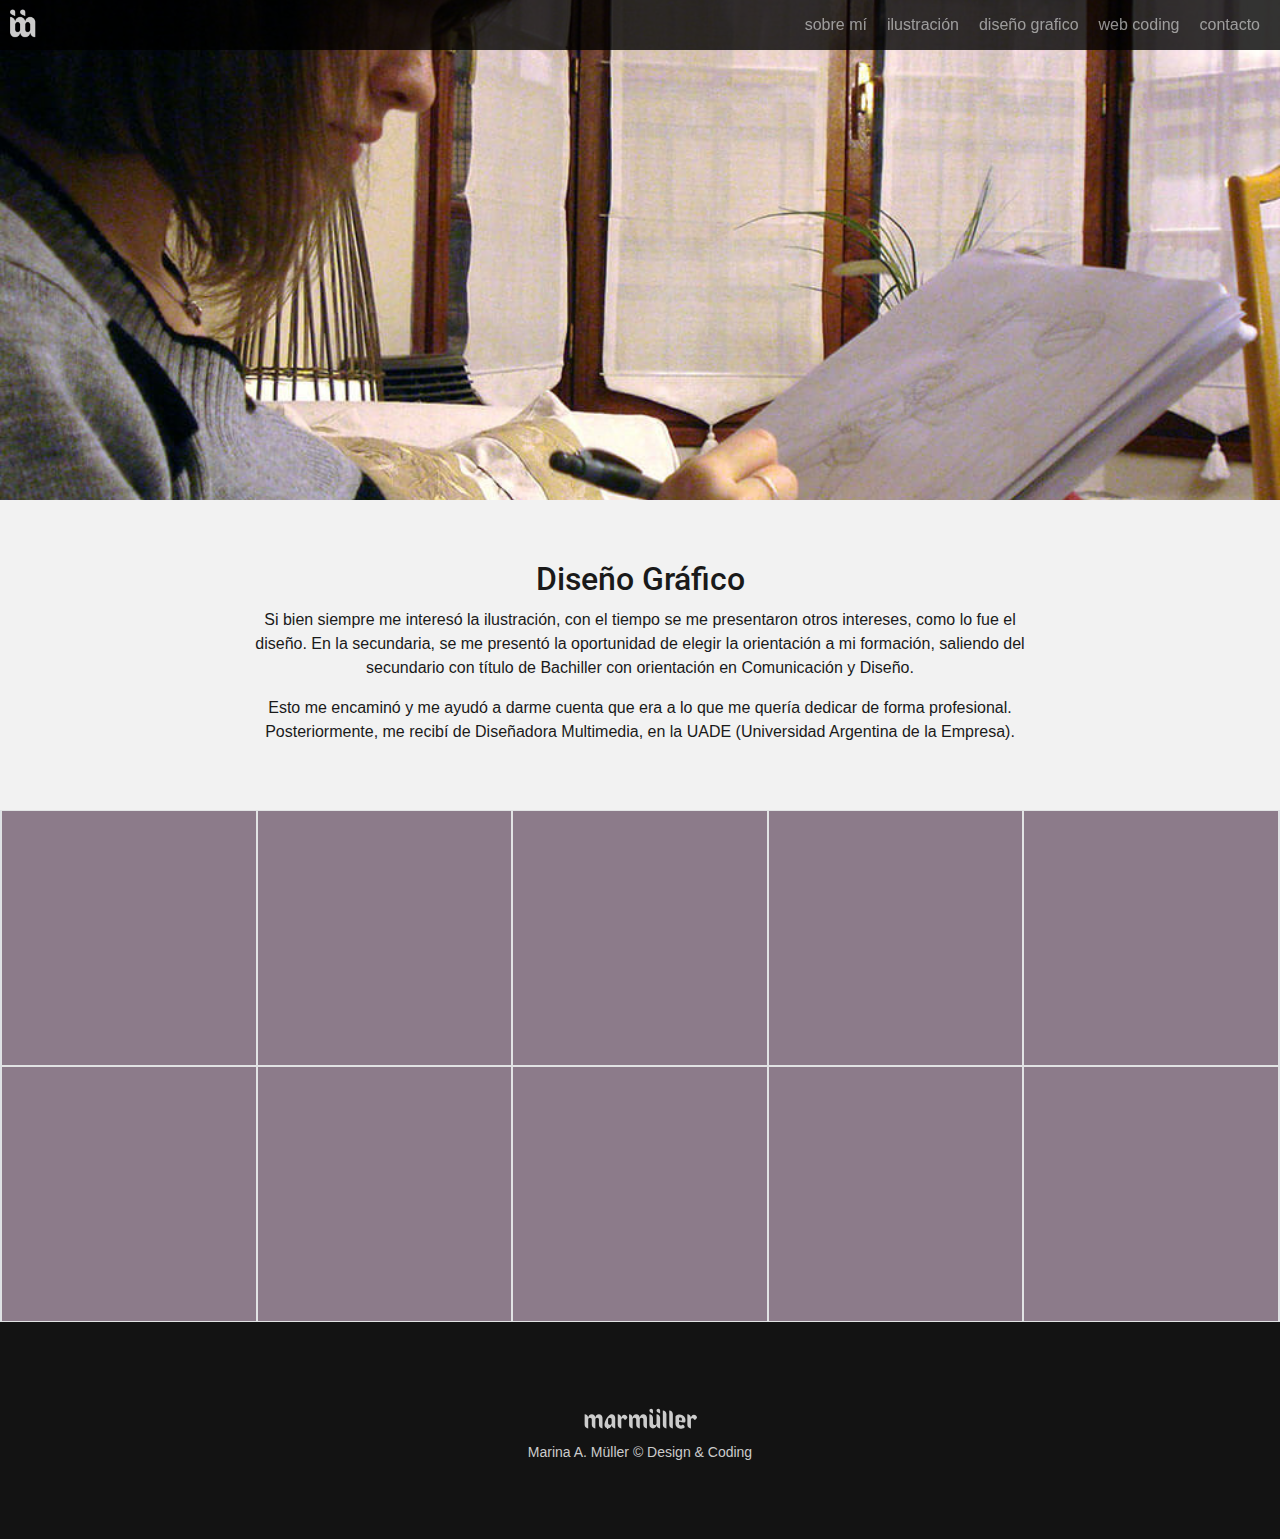
==== commit df74168e: "Cambios en textos" ====
--- a/graphic-design.html
+++ b/graphic-design.html
@@ -43,12 +43,6 @@
         </a>
       </div>
 
-      <!--
-      <button class="btn btn-secondary dropdown-toggle" type="button" id="dropdownMenuButton" data-toggle="dropdown" aria-haspopup="true" aria-expanded="false">
-        Dropdown button
-      </button>
-      -->
-
       <div id="nav__menu" class="myButtons">
         <a href="#" class="nav__menu-button">
           <svg xmlns="http://www.w3.org/2000/svg" width="32" height="32" fill="currentColor" class="bi bi-list" viewBox="0 0 16 16">
@@ -80,7 +74,12 @@
           Diseño Gráfico
         </h2>
         <article class="center-txt">
-          Lorem ipsum dolor sit amet, consectetur adipisicing elit, sed do eiusmod tempor incididunt ut labore et dolore magna aliqua. Ut enim ad minim veniam, quis nostrud exercitation ullamco laboris nisi ut aliquip ex ea commodo consequat.
+          <p>
+            Si bien siempre me interesó la ilustración, con el tiempo se me presentaron otros intereses, como lo fue el diseño. En la secundaria, se me presentó la oportunidad de elegir la orientación a mi formación, saliendo del secundario con título de Bachiller con orientación en Comunicación y Diseño.
+          </p>
+          <p>
+             Esto me encaminó y me ayudó a darme cuenta que era a lo que me quería dedicar de forma profesional. Posteriormente, me recibí de Diseñadora Multimedia, en la UADE (Universidad Argentina de la Empresa).
+          </p>
         </article>
 
       </div>
@@ -92,49 +91,34 @@
     <div id="block__gallery" class="auto-height section gallery">
       <div class="images">
 
-        <div class="picture" data-toggle="modal" data-target="#exampleModal">
+        <div class="picture imgDesign1" data-toggle="modal" data-target="#exampleModal" onclick="pickImage(1, 2)">
         </div>
 
-        <div class="picture" data-toggle="modal" data-target="#exampleModal">
+        <div class="picture imgDesign2" data-toggle="modal" data-target="#exampleModal" onclick="pickImage(2, 2)">
         </div>
 
-        <div class="picture" data-toggle="modal" data-target="#exampleModal">
+        <div class="picture imgDesign3" data-toggle="modal" data-target="#exampleModal" onclick="pickImage(3, 2)">
         </div>
 
-        <div class="picture" data-toggle="modal" data-target="#exampleModal">
+        <div class="picture imgDesign4" data-toggle="modal" data-target="#exampleModal" onclick="pickImage(4, 2)">
         </div>
 
-        <div class="picture" data-toggle="modal" data-target="#exampleModal">
+        <div class="picture imgDesign5" data-toggle="modal" data-target="#exampleModal" onclick="pickImage(5, 2)">
         </div>
 
-        <div class="picture" data-toggle="modal" data-target="#exampleModal">
+        <div class="picture imgDesign6" data-toggle="modal" data-target="#exampleModal" onclick="pickImage(6, 2)">
         </div>
 
-        <div class="picture" data-toggle="modal" data-target="#exampleModal">
+        <div class="picture imgDesign7" data-toggle="modal" data-target="#exampleModal" onclick="pickImage(7, 2)">
         </div>
 
-        <div class="picture" data-toggle="modal" data-target="#exampleModal">
+        <div class="picture imgDesign8" data-toggle="modal" data-target="#exampleModal" onclick="pickImage(8, 2)">
         </div>
 
-        <div class="picture" data-toggle="modal" data-target="#exampleModal">
+        <div class="picture imgDesign9" data-toggle="modal" data-target="#exampleModal" onclick="pickImage(9, 2)">
         </div>
 
-        <div class="picture" data-toggle="modal" data-target="#exampleModal">
-        </div>
-
-        <div class="picture" data-toggle="modal" data-target="#exampleModal">
-        </div>
-
-        <div class="picture" data-toggle="modal" data-target="#exampleModal">
-        </div>
-
-        <div class="picture" data-toggle="modal" data-target="#exampleModal">
-        </div>
-
-        <div class="picture" data-toggle="modal" data-target="#exampleModal">
-        </div>
-
-        <div class="picture" data-toggle="modal" data-target="#exampleModal">
+        <div class="picture imgDesign10" data-toggle="modal" data-target="#exampleModal" onclick="pickImage(10, 2)">
         </div>
 
       </div>
@@ -147,37 +131,16 @@
       <div class="modal-dialog img-dialog">
         <div class="modal-content">
           <div class="modal-header img-header">
-            <h5 class="modal-title img-title" id="exampleModalLabel">Título de la Imagen</h5>
             <button type="button" class="close" data-dismiss="modal" aria-label="Close">
               <span aria-hidden="true">&times;</span>
             </button>
           </div>
           <div class="modal-body picture-large">
-            <img src="images/art/art-06.png" alt="">
+            <img id="imgLarge" class="" alt="">
           </div>
         </div>
       </div>
     </div>
-
-
-    <!-- SECCIÓN 10: VIDEO -->
-
-    <!--
-    <div class="padding50 auto-height section gallery whitebg">
-
-      <h2 class="center-txt">
-        ¿Cómo pinto?
-      </h2>
-      <span class="center-txt">
-        <a href="https://www.youtube.com/c/sokiwiholic/featured/" target="_blank"> Más videos en Youtube </a>
-      </span>
-
-      <div id="block__videos">
-        <iframe src="https://www.youtube.com/embed/bAJkzy2ltk4" title="YouTube video player" frameborder="0" allow="accelerometer; autoplay; clipboard-write; encrypted-media; gyroscope; picture-in-picture" allowfullscreen></iframe>
-      </div>
-
-    </div>
-    -->
 
 
     <!-- SECCIÓN 10: FOOTER -->
@@ -195,20 +158,13 @@
         <a href="https://www.youtube.com/c/sokiwiholic" target="_blank">
           <i class='fab fa-youtube'></i>
         </a>
-        <!--
-        <a href="https://www.redbubble.com/people/sorceressdream/shop" target="_blank">
-          <i class='fab fa-redbubble'></i>
-        </a>
-        <a href="https://www.teepublic.com/user/marmuller" target="_blank">
-          <i class='fab fa-teepublic'></i>
-        </a>
-        -->
       </div>
 
     </footer>
 
     <!--MI JS-->
     <script type = "text/javascript" src="js/nav.js"></script>
+    <script type = "text/javascript" src="js/gallery.js"></script>
 
     <!--JQuery-->
     <script src="https://code.jquery.com/jquery-3.5.1.slim.min.js" integrity="sha384-DfXdz2htPH0lsSSs5nCTpuj/zy4C+OGpamoFVy38MVBnE+IbbVYUew+OrCXaRkfj" crossorigin="anonymous"></script>
--- a/styles/css/style.css
+++ b/styles/css/style.css
@@ -134,58 +134,933 @@
 
 /* line 7, ../../../../GitHub/portfolio-muller/styles/scss/_bgimage.scss */
 .imgejemplo {
-  background-image: url(../../images/bg/poisoned-2.png);
+  background-image: url(../../images/bg/poisoned.png);
   background-position: center;
   background-size: cover;
 }
 
-/* line 14, ../../../../GitHub/portfolio-muller/styles/scss/_bgimage.scss */
-.imgejemplo2 {
-  background-image: url(../../images/art/art-01.png);
-  background-position: center;
-  background-size: cover;
-}
-
-/* line 14, ../../../../GitHub/portfolio-muller/styles/scss/_bgimage.scss */
-.imgejemplo3 {
-  background-image: url(../../images/art/art-02.png);
-  background-position: center;
-  background-size: cover;
-}
-
-/* line 14, ../../../../GitHub/portfolio-muller/styles/scss/_bgimage.scss */
-.imgejemplo4 {
-  background-image: url(../../images/art/art-03.png);
-  background-position: center;
-  background-size: cover;
-}
-
-/* line 14, ../../../../GitHub/portfolio-muller/styles/scss/_bgimage.scss */
-.imgejemplo5 {
-  background-image: url(../../images/art/art-04.png);
-  background-position: center;
-  background-size: cover;
-}
-
-/* line 22, ../../../../GitHub/portfolio-muller/styles/scss/_bgimage.scss */
+/* line 16, ../../../../GitHub/portfolio-muller/styles/scss/_bgimage.scss */
+.imgArt1 {
+  background-image: url(../../images/art/preview/gallery_001.png);
+}
+
+/* line 16, ../../../../GitHub/portfolio-muller/styles/scss/_bgimage.scss */
+.imgArt2 {
+  background-image: url(../../images/art/preview/gallery_002.png);
+}
+
+/* line 16, ../../../../GitHub/portfolio-muller/styles/scss/_bgimage.scss */
+.imgArt3 {
+  background-image: url(../../images/art/preview/gallery_003.png);
+}
+
+/* line 16, ../../../../GitHub/portfolio-muller/styles/scss/_bgimage.scss */
+.imgArt4 {
+  background-image: url(../../images/art/preview/gallery_004.png);
+}
+
+/* line 16, ../../../../GitHub/portfolio-muller/styles/scss/_bgimage.scss */
+.imgArt5 {
+  background-image: url(../../images/art/preview/gallery_005.png);
+}
+
+/* line 16, ../../../../GitHub/portfolio-muller/styles/scss/_bgimage.scss */
+.imgArt6 {
+  background-image: url(../../images/art/preview/gallery_006.png);
+}
+
+/* line 16, ../../../../GitHub/portfolio-muller/styles/scss/_bgimage.scss */
+.imgArt7 {
+  background-image: url(../../images/art/preview/gallery_007.png);
+}
+
+/* line 16, ../../../../GitHub/portfolio-muller/styles/scss/_bgimage.scss */
+.imgArt8 {
+  background-image: url(../../images/art/preview/gallery_008.png);
+}
+
+/* line 16, ../../../../GitHub/portfolio-muller/styles/scss/_bgimage.scss */
+.imgArt9 {
+  background-image: url(../../images/art/preview/gallery_009.png);
+}
+
+/* line 16, ../../../../GitHub/portfolio-muller/styles/scss/_bgimage.scss */
+.imgArt10 {
+  background-image: url(../../images/art/preview/gallery_010.png);
+}
+
+/* line 16, ../../../../GitHub/portfolio-muller/styles/scss/_bgimage.scss */
+.imgArt11 {
+  background-image: url(../../images/art/preview/gallery_011.png);
+}
+
+/* line 16, ../../../../GitHub/portfolio-muller/styles/scss/_bgimage.scss */
+.imgArt12 {
+  background-image: url(../../images/art/preview/gallery_012.png);
+}
+
+/* line 16, ../../../../GitHub/portfolio-muller/styles/scss/_bgimage.scss */
+.imgArt13 {
+  background-image: url(../../images/art/preview/gallery_013.png);
+}
+
+/* line 16, ../../../../GitHub/portfolio-muller/styles/scss/_bgimage.scss */
+.imgArt14 {
+  background-image: url(../../images/art/preview/gallery_014.png);
+}
+
+/* line 16, ../../../../GitHub/portfolio-muller/styles/scss/_bgimage.scss */
+.imgArt15 {
+  background-image: url(../../images/art/preview/gallery_015.png);
+}
+
+/* line 16, ../../../../GitHub/portfolio-muller/styles/scss/_bgimage.scss */
+.imgArt16 {
+  background-image: url(../../images/art/preview/gallery_016.png);
+}
+
+/* line 16, ../../../../GitHub/portfolio-muller/styles/scss/_bgimage.scss */
+.imgArt17 {
+  background-image: url(../../images/art/preview/gallery_017.png);
+}
+
+/* line 16, ../../../../GitHub/portfolio-muller/styles/scss/_bgimage.scss */
+.imgArt18 {
+  background-image: url(../../images/art/preview/gallery_018.png);
+}
+
+/* line 16, ../../../../GitHub/portfolio-muller/styles/scss/_bgimage.scss */
+.imgArt19 {
+  background-image: url(../../images/art/preview/gallery_019.png);
+}
+
+/* line 16, ../../../../GitHub/portfolio-muller/styles/scss/_bgimage.scss */
+.imgArt20 {
+  background-image: url(../../images/art/preview/gallery_020.png);
+}
+
+/* line 16, ../../../../GitHub/portfolio-muller/styles/scss/_bgimage.scss */
+.imgArt21 {
+  background-image: url(../../images/art/preview/gallery_021.png);
+}
+
+/* line 16, ../../../../GitHub/portfolio-muller/styles/scss/_bgimage.scss */
+.imgArt22 {
+  background-image: url(../../images/art/preview/gallery_022.png);
+}
+
+/* line 16, ../../../../GitHub/portfolio-muller/styles/scss/_bgimage.scss */
+.imgArt23 {
+  background-image: url(../../images/art/preview/gallery_023.png);
+}
+
+/* line 16, ../../../../GitHub/portfolio-muller/styles/scss/_bgimage.scss */
+.imgArt24 {
+  background-image: url(../../images/art/preview/gallery_024.png);
+}
+
+/* line 16, ../../../../GitHub/portfolio-muller/styles/scss/_bgimage.scss */
+.imgArt25 {
+  background-image: url(../../images/art/preview/gallery_025.png);
+}
+
+/* line 16, ../../../../GitHub/portfolio-muller/styles/scss/_bgimage.scss */
+.imgArt26 {
+  background-image: url(../../images/art/preview/gallery_026.png);
+}
+
+/* line 16, ../../../../GitHub/portfolio-muller/styles/scss/_bgimage.scss */
+.imgArt27 {
+  background-image: url(../../images/art/preview/gallery_027.png);
+}
+
+/* line 16, ../../../../GitHub/portfolio-muller/styles/scss/_bgimage.scss */
+.imgArt28 {
+  background-image: url(../../images/art/preview/gallery_028.png);
+}
+
+/* line 16, ../../../../GitHub/portfolio-muller/styles/scss/_bgimage.scss */
+.imgArt29 {
+  background-image: url(../../images/art/preview/gallery_029.png);
+}
+
+/* line 16, ../../../../GitHub/portfolio-muller/styles/scss/_bgimage.scss */
+.imgArt30 {
+  background-image: url(../../images/art/preview/gallery_030.png);
+}
+
+/* line 25, ../../../../GitHub/portfolio-muller/styles/scss/_bgimage.scss */
+.imgDesign1 {
+  background-image: url(../../images/design/preview/gallery_001.png);
+}
+
+/* line 25, ../../../../GitHub/portfolio-muller/styles/scss/_bgimage.scss */
+.imgDesign2 {
+  background-image: url(../../images/design/preview/gallery_002.png);
+}
+
+/* line 25, ../../../../GitHub/portfolio-muller/styles/scss/_bgimage.scss */
+.imgDesign3 {
+  background-image: url(../../images/design/preview/gallery_003.png);
+}
+
+/* line 25, ../../../../GitHub/portfolio-muller/styles/scss/_bgimage.scss */
+.imgDesign4 {
+  background-image: url(../../images/design/preview/gallery_004.png);
+}
+
+/* line 25, ../../../../GitHub/portfolio-muller/styles/scss/_bgimage.scss */
+.imgDesign5 {
+  background-image: url(../../images/design/preview/gallery_005.png);
+}
+
+/* line 25, ../../../../GitHub/portfolio-muller/styles/scss/_bgimage.scss */
+.imgDesign6 {
+  background-image: url(../../images/design/preview/gallery_006.png);
+}
+
+/* line 25, ../../../../GitHub/portfolio-muller/styles/scss/_bgimage.scss */
+.imgDesign7 {
+  background-image: url(../../images/design/preview/gallery_007.png);
+}
+
+/* line 25, ../../../../GitHub/portfolio-muller/styles/scss/_bgimage.scss */
+.imgDesign8 {
+  background-image: url(../../images/design/preview/gallery_008.png);
+}
+
+/* line 25, ../../../../GitHub/portfolio-muller/styles/scss/_bgimage.scss */
+.imgDesign9 {
+  background-image: url(../../images/design/preview/gallery_009.png);
+}
+
+/* line 25, ../../../../GitHub/portfolio-muller/styles/scss/_bgimage.scss */
+.imgDesign10 {
+  background-image: url(../../images/design/preview/gallery_010.png);
+}
+
+/* line 25, ../../../../GitHub/portfolio-muller/styles/scss/_bgimage.scss */
+.imgDesign11 {
+  background-image: url(../../images/design/preview/gallery_011.png);
+}
+
+/* line 25, ../../../../GitHub/portfolio-muller/styles/scss/_bgimage.scss */
+.imgDesign12 {
+  background-image: url(../../images/design/preview/gallery_012.png);
+}
+
+/* line 25, ../../../../GitHub/portfolio-muller/styles/scss/_bgimage.scss */
+.imgDesign13 {
+  background-image: url(../../images/design/preview/gallery_013.png);
+}
+
+/* line 25, ../../../../GitHub/portfolio-muller/styles/scss/_bgimage.scss */
+.imgDesign14 {
+  background-image: url(../../images/design/preview/gallery_014.png);
+}
+
+/* line 25, ../../../../GitHub/portfolio-muller/styles/scss/_bgimage.scss */
+.imgDesign15 {
+  background-image: url(../../images/design/preview/gallery_015.png);
+}
+
+/* line 25, ../../../../GitHub/portfolio-muller/styles/scss/_bgimage.scss */
+.imgDesign16 {
+  background-image: url(../../images/design/preview/gallery_016.png);
+}
+
+/* line 25, ../../../../GitHub/portfolio-muller/styles/scss/_bgimage.scss */
+.imgDesign17 {
+  background-image: url(../../images/design/preview/gallery_017.png);
+}
+
+/* line 25, ../../../../GitHub/portfolio-muller/styles/scss/_bgimage.scss */
+.imgDesign18 {
+  background-image: url(../../images/design/preview/gallery_018.png);
+}
+
+/* line 25, ../../../../GitHub/portfolio-muller/styles/scss/_bgimage.scss */
+.imgDesign19 {
+  background-image: url(../../images/design/preview/gallery_019.png);
+}
+
+/* line 25, ../../../../GitHub/portfolio-muller/styles/scss/_bgimage.scss */
+.imgDesign20 {
+  background-image: url(../../images/design/preview/gallery_020.png);
+}
+
+/* line 25, ../../../../GitHub/portfolio-muller/styles/scss/_bgimage.scss */
+.imgDesign21 {
+  background-image: url(../../images/design/preview/gallery_021.png);
+}
+
+/* line 25, ../../../../GitHub/portfolio-muller/styles/scss/_bgimage.scss */
+.imgDesign22 {
+  background-image: url(../../images/design/preview/gallery_022.png);
+}
+
+/* line 25, ../../../../GitHub/portfolio-muller/styles/scss/_bgimage.scss */
+.imgDesign23 {
+  background-image: url(../../images/design/preview/gallery_023.png);
+}
+
+/* line 25, ../../../../GitHub/portfolio-muller/styles/scss/_bgimage.scss */
+.imgDesign24 {
+  background-image: url(../../images/design/preview/gallery_024.png);
+}
+
+/* line 25, ../../../../GitHub/portfolio-muller/styles/scss/_bgimage.scss */
+.imgDesign25 {
+  background-image: url(../../images/design/preview/gallery_025.png);
+}
+
+/* line 25, ../../../../GitHub/portfolio-muller/styles/scss/_bgimage.scss */
+.imgDesign26 {
+  background-image: url(../../images/design/preview/gallery_026.png);
+}
+
+/* line 25, ../../../../GitHub/portfolio-muller/styles/scss/_bgimage.scss */
+.imgDesign27 {
+  background-image: url(../../images/design/preview/gallery_027.png);
+}
+
+/* line 25, ../../../../GitHub/portfolio-muller/styles/scss/_bgimage.scss */
+.imgDesign28 {
+  background-image: url(../../images/design/preview/gallery_028.png);
+}
+
+/* line 25, ../../../../GitHub/portfolio-muller/styles/scss/_bgimage.scss */
+.imgDesign29 {
+  background-image: url(../../images/design/preview/gallery_029.png);
+}
+
+/* line 25, ../../../../GitHub/portfolio-muller/styles/scss/_bgimage.scss */
+.imgDesign30 {
+  background-image: url(../../images/design/preview/gallery_030.png);
+}
+
+/* line 34, ../../../../GitHub/portfolio-muller/styles/scss/_bgimage.scss */
+.imgCoding1 {
+  background-image: url(../../images/coding/preview/gallery_001.png);
+}
+
+/* line 34, ../../../../GitHub/portfolio-muller/styles/scss/_bgimage.scss */
+.imgCoding2 {
+  background-image: url(../../images/coding/preview/gallery_002.png);
+}
+
+/* line 34, ../../../../GitHub/portfolio-muller/styles/scss/_bgimage.scss */
+.imgCoding3 {
+  background-image: url(../../images/coding/preview/gallery_003.png);
+}
+
+/* line 34, ../../../../GitHub/portfolio-muller/styles/scss/_bgimage.scss */
+.imgCoding4 {
+  background-image: url(../../images/coding/preview/gallery_004.png);
+}
+
+/* line 34, ../../../../GitHub/portfolio-muller/styles/scss/_bgimage.scss */
+.imgCoding5 {
+  background-image: url(../../images/coding/preview/gallery_005.png);
+}
+
+/* line 34, ../../../../GitHub/portfolio-muller/styles/scss/_bgimage.scss */
+.imgCoding6 {
+  background-image: url(../../images/coding/preview/gallery_006.png);
+}
+
+/* line 34, ../../../../GitHub/portfolio-muller/styles/scss/_bgimage.scss */
+.imgCoding7 {
+  background-image: url(../../images/coding/preview/gallery_007.png);
+}
+
+/* line 34, ../../../../GitHub/portfolio-muller/styles/scss/_bgimage.scss */
+.imgCoding8 {
+  background-image: url(../../images/coding/preview/gallery_008.png);
+}
+
+/* line 34, ../../../../GitHub/portfolio-muller/styles/scss/_bgimage.scss */
+.imgCoding9 {
+  background-image: url(../../images/coding/preview/gallery_009.png);
+}
+
+/* line 34, ../../../../GitHub/portfolio-muller/styles/scss/_bgimage.scss */
+.imgCoding10 {
+  background-image: url(../../images/coding/preview/gallery_010.png);
+}
+
+/* line 34, ../../../../GitHub/portfolio-muller/styles/scss/_bgimage.scss */
+.imgCoding11 {
+  background-image: url(../../images/coding/preview/gallery_011.png);
+}
+
+/* line 34, ../../../../GitHub/portfolio-muller/styles/scss/_bgimage.scss */
+.imgCoding12 {
+  background-image: url(../../images/coding/preview/gallery_012.png);
+}
+
+/* line 34, ../../../../GitHub/portfolio-muller/styles/scss/_bgimage.scss */
+.imgCoding13 {
+  background-image: url(../../images/coding/preview/gallery_013.png);
+}
+
+/* line 34, ../../../../GitHub/portfolio-muller/styles/scss/_bgimage.scss */
+.imgCoding14 {
+  background-image: url(../../images/coding/preview/gallery_014.png);
+}
+
+/* line 34, ../../../../GitHub/portfolio-muller/styles/scss/_bgimage.scss */
+.imgCoding15 {
+  background-image: url(../../images/coding/preview/gallery_015.png);
+}
+
+/* line 34, ../../../../GitHub/portfolio-muller/styles/scss/_bgimage.scss */
+.imgCoding16 {
+  background-image: url(../../images/coding/preview/gallery_016.png);
+}
+
+/* line 34, ../../../../GitHub/portfolio-muller/styles/scss/_bgimage.scss */
+.imgCoding17 {
+  background-image: url(../../images/coding/preview/gallery_017.png);
+}
+
+/* line 34, ../../../../GitHub/portfolio-muller/styles/scss/_bgimage.scss */
+.imgCoding18 {
+  background-image: url(../../images/coding/preview/gallery_018.png);
+}
+
+/* line 34, ../../../../GitHub/portfolio-muller/styles/scss/_bgimage.scss */
+.imgCoding19 {
+  background-image: url(../../images/coding/preview/gallery_019.png);
+}
+
+/* line 34, ../../../../GitHub/portfolio-muller/styles/scss/_bgimage.scss */
+.imgCoding20 {
+  background-image: url(../../images/coding/preview/gallery_020.png);
+}
+
+/* line 34, ../../../../GitHub/portfolio-muller/styles/scss/_bgimage.scss */
+.imgCoding21 {
+  background-image: url(../../images/coding/preview/gallery_021.png);
+}
+
+/* line 34, ../../../../GitHub/portfolio-muller/styles/scss/_bgimage.scss */
+.imgCoding22 {
+  background-image: url(../../images/coding/preview/gallery_022.png);
+}
+
+/* line 34, ../../../../GitHub/portfolio-muller/styles/scss/_bgimage.scss */
+.imgCoding23 {
+  background-image: url(../../images/coding/preview/gallery_023.png);
+}
+
+/* line 34, ../../../../GitHub/portfolio-muller/styles/scss/_bgimage.scss */
+.imgCoding24 {
+  background-image: url(../../images/coding/preview/gallery_024.png);
+}
+
+/* line 34, ../../../../GitHub/portfolio-muller/styles/scss/_bgimage.scss */
+.imgCoding25 {
+  background-image: url(../../images/coding/preview/gallery_025.png);
+}
+
+/* line 34, ../../../../GitHub/portfolio-muller/styles/scss/_bgimage.scss */
+.imgCoding26 {
+  background-image: url(../../images/coding/preview/gallery_026.png);
+}
+
+/* line 34, ../../../../GitHub/portfolio-muller/styles/scss/_bgimage.scss */
+.imgCoding27 {
+  background-image: url(../../images/coding/preview/gallery_027.png);
+}
+
+/* line 34, ../../../../GitHub/portfolio-muller/styles/scss/_bgimage.scss */
+.imgCoding28 {
+  background-image: url(../../images/coding/preview/gallery_028.png);
+}
+
+/* line 34, ../../../../GitHub/portfolio-muller/styles/scss/_bgimage.scss */
+.imgCoding29 {
+  background-image: url(../../images/coding/preview/gallery_029.png);
+}
+
+/* line 34, ../../../../GitHub/portfolio-muller/styles/scss/_bgimage.scss */
+.imgCoding30 {
+  background-image: url(../../images/coding/preview/gallery_030.png);
+}
+
+/* line 45, ../../../../GitHub/portfolio-muller/styles/scss/_bgimage.scss */
+.art-large-view1 {
+  content: url(../../images/art/gallery/gallery_001.png);
+}
+
+/* line 45, ../../../../GitHub/portfolio-muller/styles/scss/_bgimage.scss */
+.art-large-view2 {
+  content: url(../../images/art/gallery/gallery_002.png);
+}
+
+/* line 45, ../../../../GitHub/portfolio-muller/styles/scss/_bgimage.scss */
+.art-large-view3 {
+  content: url(../../images/art/gallery/gallery_003.png);
+}
+
+/* line 45, ../../../../GitHub/portfolio-muller/styles/scss/_bgimage.scss */
+.art-large-view4 {
+  content: url(../../images/art/gallery/gallery_004.png);
+}
+
+/* line 45, ../../../../GitHub/portfolio-muller/styles/scss/_bgimage.scss */
+.art-large-view5 {
+  content: url(../../images/art/gallery/gallery_005.png);
+}
+
+/* line 45, ../../../../GitHub/portfolio-muller/styles/scss/_bgimage.scss */
+.art-large-view6 {
+  content: url(../../images/art/gallery/gallery_006.png);
+}
+
+/* line 45, ../../../../GitHub/portfolio-muller/styles/scss/_bgimage.scss */
+.art-large-view7 {
+  content: url(../../images/art/gallery/gallery_007.png);
+}
+
+/* line 45, ../../../../GitHub/portfolio-muller/styles/scss/_bgimage.scss */
+.art-large-view8 {
+  content: url(../../images/art/gallery/gallery_008.png);
+}
+
+/* line 45, ../../../../GitHub/portfolio-muller/styles/scss/_bgimage.scss */
+.art-large-view9 {
+  content: url(../../images/art/gallery/gallery_009.png);
+}
+
+/* line 45, ../../../../GitHub/portfolio-muller/styles/scss/_bgimage.scss */
+.art-large-view10 {
+  content: url(../../images/art/gallery/gallery_010.png);
+}
+
+/* line 45, ../../../../GitHub/portfolio-muller/styles/scss/_bgimage.scss */
+.art-large-view11 {
+  content: url(../../images/art/gallery/gallery_011.png);
+}
+
+/* line 45, ../../../../GitHub/portfolio-muller/styles/scss/_bgimage.scss */
+.art-large-view12 {
+  content: url(../../images/art/gallery/gallery_012.png);
+}
+
+/* line 45, ../../../../GitHub/portfolio-muller/styles/scss/_bgimage.scss */
+.art-large-view13 {
+  content: url(../../images/art/gallery/gallery_013.png);
+}
+
+/* line 45, ../../../../GitHub/portfolio-muller/styles/scss/_bgimage.scss */
+.art-large-view14 {
+  content: url(../../images/art/gallery/gallery_014.png);
+}
+
+/* line 45, ../../../../GitHub/portfolio-muller/styles/scss/_bgimage.scss */
+.art-large-view15 {
+  content: url(../../images/art/gallery/gallery_015.png);
+}
+
+/* line 45, ../../../../GitHub/portfolio-muller/styles/scss/_bgimage.scss */
+.art-large-view16 {
+  content: url(../../images/art/gallery/gallery_016.png);
+}
+
+/* line 45, ../../../../GitHub/portfolio-muller/styles/scss/_bgimage.scss */
+.art-large-view17 {
+  content: url(../../images/art/gallery/gallery_017.png);
+}
+
+/* line 45, ../../../../GitHub/portfolio-muller/styles/scss/_bgimage.scss */
+.art-large-view18 {
+  content: url(../../images/art/gallery/gallery_018.png);
+}
+
+/* line 45, ../../../../GitHub/portfolio-muller/styles/scss/_bgimage.scss */
+.art-large-view19 {
+  content: url(../../images/art/gallery/gallery_019.png);
+}
+
+/* line 45, ../../../../GitHub/portfolio-muller/styles/scss/_bgimage.scss */
+.art-large-view20 {
+  content: url(../../images/art/gallery/gallery_020.png);
+}
+
+/* line 45, ../../../../GitHub/portfolio-muller/styles/scss/_bgimage.scss */
+.art-large-view21 {
+  content: url(../../images/art/gallery/gallery_021.png);
+}
+
+/* line 45, ../../../../GitHub/portfolio-muller/styles/scss/_bgimage.scss */
+.art-large-view22 {
+  content: url(../../images/art/gallery/gallery_022.png);
+}
+
+/* line 45, ../../../../GitHub/portfolio-muller/styles/scss/_bgimage.scss */
+.art-large-view23 {
+  content: url(../../images/art/gallery/gallery_023.png);
+}
+
+/* line 45, ../../../../GitHub/portfolio-muller/styles/scss/_bgimage.scss */
+.art-large-view24 {
+  content: url(../../images/art/gallery/gallery_024.png);
+}
+
+/* line 45, ../../../../GitHub/portfolio-muller/styles/scss/_bgimage.scss */
+.art-large-view25 {
+  content: url(../../images/art/gallery/gallery_025.png);
+}
+
+/* line 45, ../../../../GitHub/portfolio-muller/styles/scss/_bgimage.scss */
+.art-large-view26 {
+  content: url(../../images/art/gallery/gallery_026.png);
+}
+
+/* line 45, ../../../../GitHub/portfolio-muller/styles/scss/_bgimage.scss */
+.art-large-view27 {
+  content: url(../../images/art/gallery/gallery_027.png);
+}
+
+/* line 45, ../../../../GitHub/portfolio-muller/styles/scss/_bgimage.scss */
+.art-large-view28 {
+  content: url(../../images/art/gallery/gallery_028.png);
+}
+
+/* line 45, ../../../../GitHub/portfolio-muller/styles/scss/_bgimage.scss */
+.art-large-view29 {
+  content: url(../../images/art/gallery/gallery_029.png);
+}
+
+/* line 45, ../../../../GitHub/portfolio-muller/styles/scss/_bgimage.scss */
+.art-large-view30 {
+  content: url(../../images/art/gallery/gallery_030.png);
+}
+
+/* line 54, ../../../../GitHub/portfolio-muller/styles/scss/_bgimage.scss */
+.design-large-view1 {
+  content: url(../../images/design/gallery/gallery_001.png);
+}
+
+/* line 54, ../../../../GitHub/portfolio-muller/styles/scss/_bgimage.scss */
+.design-large-view2 {
+  content: url(../../images/design/gallery/gallery_002.png);
+}
+
+/* line 54, ../../../../GitHub/portfolio-muller/styles/scss/_bgimage.scss */
+.design-large-view3 {
+  content: url(../../images/design/gallery/gallery_003.png);
+}
+
+/* line 54, ../../../../GitHub/portfolio-muller/styles/scss/_bgimage.scss */
+.design-large-view4 {
+  content: url(../../images/design/gallery/gallery_004.png);
+}
+
+/* line 54, ../../../../GitHub/portfolio-muller/styles/scss/_bgimage.scss */
+.design-large-view5 {
+  content: url(../../images/design/gallery/gallery_005.png);
+}
+
+/* line 54, ../../../../GitHub/portfolio-muller/styles/scss/_bgimage.scss */
+.design-large-view6 {
+  content: url(../../images/design/gallery/gallery_006.png);
+}
+
+/* line 54, ../../../../GitHub/portfolio-muller/styles/scss/_bgimage.scss */
+.design-large-view7 {
+  content: url(../../images/design/gallery/gallery_007.png);
+}
+
+/* line 54, ../../../../GitHub/portfolio-muller/styles/scss/_bgimage.scss */
+.design-large-view8 {
+  content: url(../../images/design/gallery/gallery_008.png);
+}
+
+/* line 54, ../../../../GitHub/portfolio-muller/styles/scss/_bgimage.scss */
+.design-large-view9 {
+  content: url(../../images/design/gallery/gallery_009.png);
+}
+
+/* line 54, ../../../../GitHub/portfolio-muller/styles/scss/_bgimage.scss */
+.design-large-view10 {
+  content: url(../../images/design/gallery/gallery_010.png);
+}
+
+/* line 54, ../../../../GitHub/portfolio-muller/styles/scss/_bgimage.scss */
+.design-large-view11 {
+  content: url(../../images/design/gallery/gallery_011.png);
+}
+
+/* line 54, ../../../../GitHub/portfolio-muller/styles/scss/_bgimage.scss */
+.design-large-view12 {
+  content: url(../../images/design/gallery/gallery_012.png);
+}
+
+/* line 54, ../../../../GitHub/portfolio-muller/styles/scss/_bgimage.scss */
+.design-large-view13 {
+  content: url(../../images/design/gallery/gallery_013.png);
+}
+
+/* line 54, ../../../../GitHub/portfolio-muller/styles/scss/_bgimage.scss */
+.design-large-view14 {
+  content: url(../../images/design/gallery/gallery_014.png);
+}
+
+/* line 54, ../../../../GitHub/portfolio-muller/styles/scss/_bgimage.scss */
+.design-large-view15 {
+  content: url(../../images/design/gallery/gallery_015.png);
+}
+
+/* line 54, ../../../../GitHub/portfolio-muller/styles/scss/_bgimage.scss */
+.design-large-view16 {
+  content: url(../../images/design/gallery/gallery_016.png);
+}
+
+/* line 54, ../../../../GitHub/portfolio-muller/styles/scss/_bgimage.scss */
+.design-large-view17 {
+  content: url(../../images/design/gallery/gallery_017.png);
+}
+
+/* line 54, ../../../../GitHub/portfolio-muller/styles/scss/_bgimage.scss */
+.design-large-view18 {
+  content: url(../../images/design/gallery/gallery_018.png);
+}
+
+/* line 54, ../../../../GitHub/portfolio-muller/styles/scss/_bgimage.scss */
+.design-large-view19 {
+  content: url(../../images/design/gallery/gallery_019.png);
+}
+
+/* line 54, ../../../../GitHub/portfolio-muller/styles/scss/_bgimage.scss */
+.design-large-view20 {
+  content: url(../../images/design/gallery/gallery_020.png);
+}
+
+/* line 54, ../../../../GitHub/portfolio-muller/styles/scss/_bgimage.scss */
+.design-large-view21 {
+  content: url(../../images/design/gallery/gallery_021.png);
+}
+
+/* line 54, ../../../../GitHub/portfolio-muller/styles/scss/_bgimage.scss */
+.design-large-view22 {
+  content: url(../../images/design/gallery/gallery_022.png);
+}
+
+/* line 54, ../../../../GitHub/portfolio-muller/styles/scss/_bgimage.scss */
+.design-large-view23 {
+  content: url(../../images/design/gallery/gallery_023.png);
+}
+
+/* line 54, ../../../../GitHub/portfolio-muller/styles/scss/_bgimage.scss */
+.design-large-view24 {
+  content: url(../../images/design/gallery/gallery_024.png);
+}
+
+/* line 54, ../../../../GitHub/portfolio-muller/styles/scss/_bgimage.scss */
+.design-large-view25 {
+  content: url(../../images/design/gallery/gallery_025.png);
+}
+
+/* line 54, ../../../../GitHub/portfolio-muller/styles/scss/_bgimage.scss */
+.design-large-view26 {
+  content: url(../../images/design/gallery/gallery_026.png);
+}
+
+/* line 54, ../../../../GitHub/portfolio-muller/styles/scss/_bgimage.scss */
+.design-large-view27 {
+  content: url(../../images/design/gallery/gallery_027.png);
+}
+
+/* line 54, ../../../../GitHub/portfolio-muller/styles/scss/_bgimage.scss */
+.design-large-view28 {
+  content: url(../../images/design/gallery/gallery_028.png);
+}
+
+/* line 54, ../../../../GitHub/portfolio-muller/styles/scss/_bgimage.scss */
+.design-large-view29 {
+  content: url(../../images/design/gallery/gallery_029.png);
+}
+
+/* line 54, ../../../../GitHub/portfolio-muller/styles/scss/_bgimage.scss */
+.design-large-view30 {
+  content: url(../../images/design/gallery/gallery_030.png);
+}
+
+/* line 63, ../../../../GitHub/portfolio-muller/styles/scss/_bgimage.scss */
+.coding-large-view1 {
+  content: url(../../images/coding/gallery/gallery_001.png);
+}
+
+/* line 63, ../../../../GitHub/portfolio-muller/styles/scss/_bgimage.scss */
+.coding-large-view2 {
+  content: url(../../images/coding/gallery/gallery_002.png);
+}
+
+/* line 63, ../../../../GitHub/portfolio-muller/styles/scss/_bgimage.scss */
+.coding-large-view3 {
+  content: url(../../images/coding/gallery/gallery_003.png);
+}
+
+/* line 63, ../../../../GitHub/portfolio-muller/styles/scss/_bgimage.scss */
+.coding-large-view4 {
+  content: url(../../images/coding/gallery/gallery_004.png);
+}
+
+/* line 63, ../../../../GitHub/portfolio-muller/styles/scss/_bgimage.scss */
+.coding-large-view5 {
+  content: url(../../images/coding/gallery/gallery_005.png);
+}
+
+/* line 63, ../../../../GitHub/portfolio-muller/styles/scss/_bgimage.scss */
+.coding-large-view6 {
+  content: url(../../images/coding/gallery/gallery_006.png);
+}
+
+/* line 63, ../../../../GitHub/portfolio-muller/styles/scss/_bgimage.scss */
+.coding-large-view7 {
+  content: url(../../images/coding/gallery/gallery_007.png);
+}
+
+/* line 63, ../../../../GitHub/portfolio-muller/styles/scss/_bgimage.scss */
+.coding-large-view8 {
+  content: url(../../images/coding/gallery/gallery_008.png);
+}
+
+/* line 63, ../../../../GitHub/portfolio-muller/styles/scss/_bgimage.scss */
+.coding-large-view9 {
+  content: url(../../images/coding/gallery/gallery_009.png);
+}
+
+/* line 63, ../../../../GitHub/portfolio-muller/styles/scss/_bgimage.scss */
+.coding-large-view10 {
+  content: url(../../images/coding/gallery/gallery_010.png);
+}
+
+/* line 63, ../../../../GitHub/portfolio-muller/styles/scss/_bgimage.scss */
+.coding-large-view11 {
+  content: url(../../images/coding/gallery/gallery_011.png);
+}
+
+/* line 63, ../../../../GitHub/portfolio-muller/styles/scss/_bgimage.scss */
+.coding-large-view12 {
+  content: url(../../images/coding/gallery/gallery_012.png);
+}
+
+/* line 63, ../../../../GitHub/portfolio-muller/styles/scss/_bgimage.scss */
+.coding-large-view13 {
+  content: url(../../images/coding/gallery/gallery_013.png);
+}
+
+/* line 63, ../../../../GitHub/portfolio-muller/styles/scss/_bgimage.scss */
+.coding-large-view14 {
+  content: url(../../images/coding/gallery/gallery_014.png);
+}
+
+/* line 63, ../../../../GitHub/portfolio-muller/styles/scss/_bgimage.scss */
+.coding-large-view15 {
+  content: url(../../images/coding/gallery/gallery_015.png);
+}
+
+/* line 63, ../../../../GitHub/portfolio-muller/styles/scss/_bgimage.scss */
+.coding-large-view16 {
+  content: url(../../images/coding/gallery/gallery_016.png);
+}
+
+/* line 63, ../../../../GitHub/portfolio-muller/styles/scss/_bgimage.scss */
+.coding-large-view17 {
+  content: url(../../images/coding/gallery/gallery_017.png);
+}
+
+/* line 63, ../../../../GitHub/portfolio-muller/styles/scss/_bgimage.scss */
+.coding-large-view18 {
+  content: url(../../images/coding/gallery/gallery_018.png);
+}
+
+/* line 63, ../../../../GitHub/portfolio-muller/styles/scss/_bgimage.scss */
+.coding-large-view19 {
+  content: url(../../images/coding/gallery/gallery_019.png);
+}
+
+/* line 63, ../../../../GitHub/portfolio-muller/styles/scss/_bgimage.scss */
+.coding-large-view20 {
+  content: url(../../images/coding/gallery/gallery_020.png);
+}
+
+/* line 63, ../../../../GitHub/portfolio-muller/styles/scss/_bgimage.scss */
+.coding-large-view21 {
+  content: url(../../images/coding/gallery/gallery_021.png);
+}
+
+/* line 63, ../../../../GitHub/portfolio-muller/styles/scss/_bgimage.scss */
+.coding-large-view22 {
+  content: url(../../images/coding/gallery/gallery_022.png);
+}
+
+/* line 63, ../../../../GitHub/portfolio-muller/styles/scss/_bgimage.scss */
+.coding-large-view23 {
+  content: url(../../images/coding/gallery/gallery_023.png);
+}
+
+/* line 63, ../../../../GitHub/portfolio-muller/styles/scss/_bgimage.scss */
+.coding-large-view24 {
+  content: url(../../images/coding/gallery/gallery_024.png);
+}
+
+/* line 63, ../../../../GitHub/portfolio-muller/styles/scss/_bgimage.scss */
+.coding-large-view25 {
+  content: url(../../images/coding/gallery/gallery_025.png);
+}
+
+/* line 63, ../../../../GitHub/portfolio-muller/styles/scss/_bgimage.scss */
+.coding-large-view26 {
+  content: url(../../images/coding/gallery/gallery_026.png);
+}
+
+/* line 63, ../../../../GitHub/portfolio-muller/styles/scss/_bgimage.scss */
+.coding-large-view27 {
+  content: url(../../images/coding/gallery/gallery_027.png);
+}
+
+/* line 63, ../../../../GitHub/portfolio-muller/styles/scss/_bgimage.scss */
+.coding-large-view28 {
+  content: url(../../images/coding/gallery/gallery_028.png);
+}
+
+/* line 63, ../../../../GitHub/portfolio-muller/styles/scss/_bgimage.scss */
+.coding-large-view29 {
+  content: url(../../images/coding/gallery/gallery_029.png);
+}
+
+/* line 63, ../../../../GitHub/portfolio-muller/styles/scss/_bgimage.scss */
+.coding-large-view30 {
+  content: url(../../images/coding/gallery/gallery_030.png);
+}
+
+/* line 74, ../../../../GitHub/portfolio-muller/styles/scss/_bgimage.scss */
 .img-illustration {
   background-image: url(../../images/jpg/foto_1.jpg);
   background-position: center;
   background-size: cover;
-}
-
-/* line 28, ../../../../GitHub/portfolio-muller/styles/scss/_bgimage.scss */
+  background-repeat: no-repeat;
+}
+
+/* line 81, ../../../../GitHub/portfolio-muller/styles/scss/_bgimage.scss */
 .img-design {
   background-image: url(../../images/jpg/foto_2.jpg);
   background-position: center;
   background-size: cover;
-}
-
-/* line 34, ../../../../GitHub/portfolio-muller/styles/scss/_bgimage.scss */
+  background-repeat: no-repeat;
+}
+
+/* line 88, ../../../../GitHub/portfolio-muller/styles/scss/_bgimage.scss */
 .img-coding {
-  background-image: url(../../images/jpg/foto_3.jpg);
+  background-image: url(../../images/jpg/foto_3b.jpg);
   background-position: center;
   background-size: cover;
+  background-repeat: no-repeat;
 }
 
 /* line 7, ../../../../GitHub/portfolio-muller/styles/scss/style.scss */
@@ -347,7 +1222,7 @@
   background-color: #956890;
 }
 
-/* line 142, ../../../../GitHub/portfolio-muller/styles/scss/style.scss */
+/* line 144, ../../../../GitHub/portfolio-muller/styles/scss/style.scss */
 .header__banner-txt {
   /*color: red;*/
   display: flex;
@@ -355,7 +1230,7 @@
   transform: translateY(-80px);
 }
 
-/* line 148, ../../../../GitHub/portfolio-muller/styles/scss/style.scss */
+/* line 150, ../../../../GitHub/portfolio-muller/styles/scss/style.scss */
 .header__banner-txt span {
   padding: 0 5px;
   margin: 10px 0;
@@ -367,7 +1242,7 @@
   /*line-height: 25px;*/
 }
 
-/* line 159, ../../../../GitHub/portfolio-muller/styles/scss/style.scss */
+/* line 161, ../../../../GitHub/portfolio-muller/styles/scss/style.scss */
 .header__banner-txt object.marmuller-logo {
   fill: #ccc;
   transform: translateY(10px);
@@ -375,12 +1250,12 @@
   text-shadow: 2px 2px 5px rgba(6, 3, 5, 0.5);
 }
 
-/* line 165, ../../../../GitHub/portfolio-muller/styles/scss/style.scss */
+/* line 167, ../../../../GitHub/portfolio-muller/styles/scss/style.scss */
 .header__banner-txt object.marmuller-logo svg path {
   fill: #ccc;
 }
 
-/* line 170, ../../../../GitHub/portfolio-muller/styles/scss/style.scss */
+/* line 172, ../../../../GitHub/portfolio-muller/styles/scss/style.scss */
 .header__banner-txt ul {
   list-style-type: none;
   padding: 0 10px;
@@ -390,7 +1265,7 @@
   flex-wrap: wrap;
 }
 
-/* line 179, ../../../../GitHub/portfolio-muller/styles/scss/style.scss */
+/* line 181, ../../../../GitHub/portfolio-muller/styles/scss/style.scss */
 .header__banner-txt li {
   margin: 0 5px;
   padding: 3px 10px 4px 10px;
@@ -400,88 +1275,88 @@
   margin-bottom: 10px;
 }
 
-/* line 187, ../../../../GitHub/portfolio-muller/styles/scss/style.scss */
+/* line 189, ../../../../GitHub/portfolio-muller/styles/scss/style.scss */
 .header__banner-txt li:hover {
   background-color: rgba(255, 255, 255, 0.2);
 }
 
-/* line 194, ../../../../GitHub/portfolio-muller/styles/scss/style.scss */
+/* line 196, ../../../../GitHub/portfolio-muller/styles/scss/style.scss */
 .mid-banner {
   height: 500px;
   background-color: #956890;
 }
 
-/* line 200, ../../../../GitHub/portfolio-muller/styles/scss/style.scss */
+/* line 202, ../../../../GitHub/portfolio-muller/styles/scss/style.scss */
 .section {
   height: 500px;
   display: flex;
   align-items: center;
 }
 
-/* line 206, ../../../../GitHub/portfolio-muller/styles/scss/style.scss */
+/* line 208, ../../../../GitHub/portfolio-muller/styles/scss/style.scss */
 .section-2 {
   height: auto;
   display: flex;
   flex-direction: column;
 }
 
-/* line 212, ../../../../GitHub/portfolio-muller/styles/scss/style.scss */
+/* line 214, ../../../../GitHub/portfolio-muller/styles/scss/style.scss */
 .section-info {
   /*width: 60%;*/
   margin: 10vw;
   max-width: 800px;
 }
 
-/* line 218, ../../../../GitHub/portfolio-muller/styles/scss/style.scss */
+/* line 220, ../../../../GitHub/portfolio-muller/styles/scss/style.scss */
 .section-info--modifier {
   margin: 5vw 10vw 8vw 10vw;
   max-width: 800px;
 }
 
-/* line 223, ../../../../GitHub/portfolio-muller/styles/scss/style.scss */
+/* line 225, ../../../../GitHub/portfolio-muller/styles/scss/style.scss */
 .section-info-2 {
   /*width: 60%;*/
   margin: 50px;
   max-width: 800px;
 }
 
-/* line 229, ../../../../GitHub/portfolio-muller/styles/scss/style.scss */
+/* line 231, ../../../../GitHub/portfolio-muller/styles/scss/style.scss */
 .img-icons {
   display: flex;
   justify-content: center;
 }
 
-/* line 233, ../../../../GitHub/portfolio-muller/styles/scss/style.scss */
+/* line 235, ../../../../GitHub/portfolio-muller/styles/scss/style.scss */
 .img-icons img {
   width: 200px;
   height: 200px;
 }
 
-/* line 239, ../../../../GitHub/portfolio-muller/styles/scss/style.scss */
+/* line 241, ../../../../GitHub/portfolio-muller/styles/scss/style.scss */
 .half-section {
   width: 50%;
   height: 500px;
 }
 
 /* SOBRE MÍ */
-/* line 247, ../../../../GitHub/portfolio-muller/styles/scss/style.scss */
+/* line 249, ../../../../GitHub/portfolio-muller/styles/scss/style.scss */
 #block__sobremi {
   margin: 30px 0;
 }
 
-/* line 250, ../../../../GitHub/portfolio-muller/styles/scss/style.scss */
+/* line 252, ../../../../GitHub/portfolio-muller/styles/scss/style.scss */
 #block__sobremi h2 {
   margin-top: 40px;
 }
 
-/* line 254, ../../../../GitHub/portfolio-muller/styles/scss/style.scss */
+/* line 256, ../../../../GitHub/portfolio-muller/styles/scss/style.scss */
 #block__sobremi span {
   display: flex;
   justify-content: center;
   margin-top: 30px;
 }
 
-/* line 261, ../../../../GitHub/portfolio-muller/styles/scss/style.scss */
+/* line 263, ../../../../GitHub/portfolio-muller/styles/scss/style.scss */
 a.my-button-download {
   padding: 5px 10px;
   color: #33cccc;
@@ -497,38 +1372,38 @@
   transition: opacity 0.5s ease-out;
 }
 
-/* line 275, ../../../../GitHub/portfolio-muller/styles/scss/style.scss */
+/* line 277, ../../../../GitHub/portfolio-muller/styles/scss/style.scss */
 a.my-button-download:hover {
   opacity: 1.0;
 }
 
 /* MIS ESTIDIOS */
-/* line 284, ../../../../GitHub/portfolio-muller/styles/scss/style.scss */
+/* line 286, ../../../../GitHub/portfolio-muller/styles/scss/style.scss */
 .my-studies article {
   display: flex;
   flex-direction: column;
   margin-top: 25px;
 }
 
-/* line 288, ../../../../GitHub/portfolio-muller/styles/scss/style.scss */
+/* line 290, ../../../../GitHub/portfolio-muller/styles/scss/style.scss */
 .my-studies article div {
   display: flex;
   flex-direction: column;
   margin-bottom: 20px;
 }
 
-/* line 292, ../../../../GitHub/portfolio-muller/styles/scss/style.scss */
+/* line 294, ../../../../GitHub/portfolio-muller/styles/scss/style.scss */
 .my-studies article div span {
   color: #a9a9a9;
 }
 
-/* line 295, ../../../../GitHub/portfolio-muller/styles/scss/style.scss */
+/* line 297, ../../../../GitHub/portfolio-muller/styles/scss/style.scss */
 .my-studies article div span.date {
   font-size: 14px;
   margin: 8px 0;
 }
 
-/* line 298, ../../../../GitHub/portfolio-muller/styles/scss/style.scss */
+/* line 300, ../../../../GitHub/portfolio-muller/styles/scss/style.scss */
 .my-studies article div span.date span {
   background-color: #622e40;
   border-radius: 3px;
@@ -536,50 +1411,51 @@
   color: white;
 }
 
-/* line 305, ../../../../GitHub/portfolio-muller/styles/scss/style.scss */
+/* line 307, ../../../../GitHub/portfolio-muller/styles/scss/style.scss */
 .my-studies article div span.place {
   display: block;
   color: white;
   font-weight: bold;
 }
 
-/* line 314, ../../../../GitHub/portfolio-muller/styles/scss/style.scss */
+/* line 316, ../../../../GitHub/portfolio-muller/styles/scss/style.scss */
 .side-image {
   display: flex;
   align-items: center;
   justify-content: center;
 }
 
-/* line 318, ../../../../GitHub/portfolio-muller/styles/scss/style.scss */
+/* line 320, ../../../../GitHub/portfolio-muller/styles/scss/style.scss */
 .side-image img {
   width: 80%;
   max-width: 450px;
 }
 
 /* GALLERÍA */
-/* line 327, ../../../../GitHub/portfolio-muller/styles/scss/style.scss */
+/* line 329, ../../../../GitHub/portfolio-muller/styles/scss/style.scss */
 #block__gallery {
   /*padding: 90px 0 0 0;*/
-}
-
-/* line 331, ../../../../GitHub/portfolio-muller/styles/scss/style.scss */
+  background-color: #f2f2f2;
+}
+
+/* line 334, ../../../../GitHub/portfolio-muller/styles/scss/style.scss */
 .gallery {
   display: flex;
   flex-direction: column;
   /*padding-top: 25px;*/
 }
 
-/* line 336, ../../../../GitHub/portfolio-muller/styles/scss/style.scss */
+/* line 339, ../../../../GitHub/portfolio-muller/styles/scss/style.scss */
 .gallery h2 {
   color: #1a1a1a;
 }
 
-/* line 340, ../../../../GitHub/portfolio-muller/styles/scss/style.scss */
+/* line 343, ../../../../GitHub/portfolio-muller/styles/scss/style.scss */
 .gallery span {
   margin-bottom: 20px;
 }
 
-/* line 344, ../../../../GitHub/portfolio-muller/styles/scss/style.scss */
+/* line 347, ../../../../GitHub/portfolio-muller/styles/scss/style.scss */
 .gallery span a {
   font-family: "Roboto", sans-serif;
   font-size: 22px;
@@ -587,12 +1463,12 @@
   font-style: italic;
 }
 
-/* line 350, ../../../../GitHub/portfolio-muller/styles/scss/style.scss */
+/* line 353, ../../../../GitHub/portfolio-muller/styles/scss/style.scss */
 .gallery span a:hover {
   border-bottom: 2px solid #8664a6;
 }
 
-/* line 355, ../../../../GitHub/portfolio-muller/styles/scss/style.scss */
+/* line 358, ../../../../GitHub/portfolio-muller/styles/scss/style.scss */
 .gallery .images {
   width: 100%;
   /*margin-top: 25px;*/
@@ -603,22 +1479,22 @@
   flex-wrap: wrap;
 }
 
-/* line 366, ../../../../GitHub/portfolio-muller/styles/scss/style.scss */
+/* line 369, ../../../../GitHub/portfolio-muller/styles/scss/style.scss */
 .auto-height {
   height: auto !important;
 }
 
-/* line 370, ../../../../GitHub/portfolio-muller/styles/scss/style.scss */
+/* line 373, ../../../../GitHub/portfolio-muller/styles/scss/style.scss */
 .picture {
   cursor: pointer;
   width: 20%;
   height: 20vw;
   border: 0.5px solid #dee2e6;
   background-color: #956890;
-  /*border: 1px solid #131313;*/
-  background-image: url("../../images/art/art-06.png");
-  background-size: 100% auto;
+  /*background-image:url('../../images/art/art-06.png');*/
+  background-repeat: no-repeat;
   background-position: center;
+  background-size: cover;
   filter: grayscale(60%);
   opacity: 0.9;
   transition-property: filter, opacity;
@@ -626,34 +1502,31 @@
   transition-timing-function: ease-out;
 }
 
-/* line 387, ../../../../GitHub/portfolio-muller/styles/scss/style.scss */
+/* line 390, ../../../../GitHub/portfolio-muller/styles/scss/style.scss */
 .picture:hover {
   filter: grayscale(10%);
   opacity: 1.0;
 }
 
-/* line 393, ../../../../GitHub/portfolio-muller/styles/scss/style.scss */
+/* line 396, ../../../../GitHub/portfolio-muller/styles/scss/style.scss */
 .img-dialog {
   max-width: fit-content;
   margin: 4rem auto;
 }
 
-/* line 398, ../../../../GitHub/portfolio-muller/styles/scss/style.scss */
+/* line 401, ../../../../GitHub/portfolio-muller/styles/scss/style.scss */
 .img-header {
   padding: 0.5rem 0.5rem 0.3rem 0.5rem;
 }
 
-/* line 402, ../../../../GitHub/portfolio-muller/styles/scss/style.scss */
+/* line 405, ../../../../GitHub/portfolio-muller/styles/scss/style.scss */
 .img-title.h5, h5 {
   font-size: 1rem;
 }
 
-/* line 406, ../../../../GitHub/portfolio-muller/styles/scss/style.scss */
+/* line 409, ../../../../GitHub/portfolio-muller/styles/scss/style.scss */
 .picture-large {
-  /*height: 80vh;*/
   padding: 0;
-  /*background-color: #956890;*/
-  /*background-image:url('../../images/art/art-06.png');*/
   background-size: 100% auto;
   background-position: center;
   background-repeat: no-repeat;
@@ -666,11 +1539,12 @@
 .picture-large img {
   height: auto;
   max-height: 80vh;
+  max-width: 100vw;
   border-bottom-right-radius: calc(.3rem - 1px);
   border-bottom-left-radius: calc(.3rem - 1px);
 }
 
-/* line 427, ../../../../GitHub/portfolio-muller/styles/scss/style.scss */
+/* line 428, ../../../../GitHub/portfolio-muller/styles/scss/style.scss */
 #block__videos iframe {
   width: 80vw;
   max-width: 800px;
@@ -678,34 +1552,34 @@
 }
 
 /* ALGUNOS ESTILOS GENERALES */
-/* line 437, ../../../../GitHub/portfolio-muller/styles/scss/style.scss */
+/* line 438, ../../../../GitHub/portfolio-muller/styles/scss/style.scss */
 .heightAuto {
   height: 100%;
 }
 
-/* line 441, ../../../../GitHub/portfolio-muller/styles/scss/style.scss */
+/* line 442, ../../../../GitHub/portfolio-muller/styles/scss/style.scss */
 .padding50 {
   padding: 50px 0;
 }
 
-/* line 445, ../../../../GitHub/portfolio-muller/styles/scss/style.scss */
+/* line 446, ../../../../GitHub/portfolio-muller/styles/scss/style.scss */
 .fixed {
   position: fixed;
 }
 
-/* line 449, ../../../../GitHub/portfolio-muller/styles/scss/style.scss */
+/* line 450, ../../../../GitHub/portfolio-muller/styles/scss/style.scss */
 .whitebg {
   background-color: #f2f2f2;
   color: #1a1a1a;
 }
 
-/* line 454, ../../../../GitHub/portfolio-muller/styles/scss/style.scss */
+/* line 455, ../../../../GitHub/portfolio-muller/styles/scss/style.scss */
 .order {
   flex-direction: row;
 }
 
 /*TABLE*/
-/* line 462, ../../../../GitHub/portfolio-muller/styles/scss/style.scss */
+/* line 463, ../../../../GitHub/portfolio-muller/styles/scss/style.scss */
 .pricesheet table {
   border-radius: 8px;
   padding: 8px;
@@ -713,24 +1587,24 @@
   background-color: #1e1e1e;
 }
 
-/* line 469, ../../../../GitHub/portfolio-muller/styles/scss/style.scss */
+/* line 470, ../../../../GitHub/portfolio-muller/styles/scss/style.scss */
 .pricesheet td, .pricesheet th {
   padding: 8px;
   text-align: center;
 }
 
 /* FONDOS IMG */
-/* line 478, ../../../../GitHub/portfolio-muller/styles/scss/style.scss */
+/* line 479, ../../../../GitHub/portfolio-muller/styles/scss/style.scss */
 .imgfixed {
   background-attachment: fixed;
 }
 
-/* line 482, ../../../../GitHub/portfolio-muller/styles/scss/style.scss */
+/* line 483, ../../../../GitHub/portfolio-muller/styles/scss/style.scss */
 .imgcentrado {
   background-position: center;
 }
 
-/* line 486, ../../../../GitHub/portfolio-muller/styles/scss/style.scss */
+/* line 487, ../../../../GitHub/portfolio-muller/styles/scss/style.scss */
 .icontemporal {
   background-image: url(../../images/icons/icon_temporal.png);
   background-position: center;
@@ -738,41 +1612,41 @@
 }
 
 /* FORM */
-/* line 495, ../../../../GitHub/portfolio-muller/styles/scss/style.scss */
+/* line 496, ../../../../GitHub/portfolio-muller/styles/scss/style.scss */
 .no-margin {
   margin: 0;
 }
 
-/* line 499, ../../../../GitHub/portfolio-muller/styles/scss/style.scss */
+/* line 500, ../../../../GitHub/portfolio-muller/styles/scss/style.scss */
 .max-width-form {
   width: 100%;
   max-width: 600px;
 }
 
-/* line 504, ../../../../GitHub/portfolio-muller/styles/scss/style.scss */
+/* line 505, ../../../../GitHub/portfolio-muller/styles/scss/style.scss */
 #block__contacto {
   padding-top: 0;
   padding-bottom: 0;
 }
 
-/* line 509, ../../../../GitHub/portfolio-muller/styles/scss/style.scss */
+/* line 510, ../../../../GitHub/portfolio-muller/styles/scss/style.scss */
 form {
   display: flex;
   flex-direction: column;
   margin-top: 20px;
 }
 
-/* line 514, ../../../../GitHub/portfolio-muller/styles/scss/style.scss */
+/* line 515, ../../../../GitHub/portfolio-muller/styles/scss/style.scss */
 form * {
   margin-bottom: 5px;
 }
 
-/* line 518, ../../../../GitHub/portfolio-muller/styles/scss/style.scss */
+/* line 519, ../../../../GitHub/portfolio-muller/styles/scss/style.scss */
 form label {
   margin-top: 10px;
 }
 
-/* line 522, ../../../../GitHub/portfolio-muller/styles/scss/style.scss */
+/* line 523, ../../../../GitHub/portfolio-muller/styles/scss/style.scss */
 form input, form textarea {
   width: calc(100% - 24px);
   padding: 12px;
@@ -782,13 +1656,13 @@
   font-size: 14px;
 }
 
-/* line 531, ../../../../GitHub/portfolio-muller/styles/scss/style.scss */
+/* line 532, ../../../../GitHub/portfolio-muller/styles/scss/style.scss */
 form input {
   width: 100%;
   height: 30px;
 }
 
-/* line 535, ../../../../GitHub/portfolio-muller/styles/scss/style.scss */
+/* line 536, ../../../../GitHub/portfolio-muller/styles/scss/style.scss */
 form input.myFormStyle:focus {
   color: #4d2e6b;
   font-weight: bold;
@@ -799,7 +1673,7 @@
   box-shadow: inset 0px 0px 0px 2px #33cccc;
 }
 
-/* line 548, ../../../../GitHub/portfolio-muller/styles/scss/style.scss */
+/* line 549, ../../../../GitHub/portfolio-muller/styles/scss/style.scss */
 form textarea.myFormStyle {
   resize: none;
   width: 100%;
@@ -809,7 +1683,7 @@
   line-height: 1.5;
 }
 
-/* line 556, ../../../../GitHub/portfolio-muller/styles/scss/style.scss */
+/* line 557, ../../../../GitHub/portfolio-muller/styles/scss/style.scss */
 form textarea.myFormStyle:focus {
   color: #4d2e6b;
   font-weight: bold;
@@ -820,7 +1694,7 @@
   box-shadow: inset 0px 0px 0px 2px #33cccc;
 }
 
-/* line 569, ../../../../GitHub/portfolio-muller/styles/scss/style.scss */
+/* line 570, ../../../../GitHub/portfolio-muller/styles/scss/style.scss */
 form button.myButton {
   width: 100%;
   height: 40px;
@@ -835,7 +1709,7 @@
   transition: opacity 0.5s ease-out;
 }
 
-/* line 582, ../../../../GitHub/portfolio-muller/styles/scss/style.scss */
+/* line 583, ../../../../GitHub/portfolio-muller/styles/scss/style.scss */
 form button.myButton:hover {
   border: 3px solid #33cccc;
   border-radius: 6px;
@@ -845,7 +1719,7 @@
 }
 
 /* FOOTER */
-/* line 597, ../../../../GitHub/portfolio-muller/styles/scss/style.scss */
+/* line 598, ../../../../GitHub/portfolio-muller/styles/scss/style.scss */
 footer {
   font-size: 14px;
   text-align: center;
@@ -856,37 +1730,41 @@
   justify-content: center;
 }
 
-/* line 606, ../../../../GitHub/portfolio-muller/styles/scss/style.scss */
+/* line 607, ../../../../GitHub/portfolio-muller/styles/scss/style.scss */
 footer * {
   margin: 5px 0;
 }
 
-/* line 610, ../../../../GitHub/portfolio-muller/styles/scss/style.scss */
+/* line 611, ../../../../GitHub/portfolio-muller/styles/scss/style.scss */
 footer .marmuller-logo {
   width: 120px;
   height: 25px;
 }
 
-/* line 615, ../../../../GitHub/portfolio-muller/styles/scss/style.scss */
+/* line 616, ../../../../GitHub/portfolio-muller/styles/scss/style.scss */
 footer div.redes * {
   margin: 0 2px;
 }
 
 @media only screen and (max-width: 768px) {
-  /* line 623, ../../../../GitHub/portfolio-muller/styles/scss/style.scss */
+  /* line 624, ../../../../GitHub/portfolio-muller/styles/scss/style.scss */
   .header__banner-txt {
     transform: translateY(-50px);
   }
-  /* line 626, ../../../../GitHub/portfolio-muller/styles/scss/style.scss */
+  /* line 627, ../../../../GitHub/portfolio-muller/styles/scss/style.scss */
   .header__banner-txt h1 {
     line-height: 40px;
     margin-bottom: 25px;
   }
-  /* line 635, ../../../../GitHub/portfolio-muller/styles/scss/style.scss */
+  /* line 633, ../../../../GitHub/portfolio-muller/styles/scss/style.scss */
+  #header__banner {
+    background-image: url("../../images/bg/blue-mermaid-sm.png");
+  }
+  /* line 640, ../../../../GitHub/portfolio-muller/styles/scss/style.scss */
   a.nav__menu-button {
     display: block;
   }
-  /* line 640, ../../../../GitHub/portfolio-muller/styles/scss/style.scss */
+  /* line 645, ../../../../GitHub/portfolio-muller/styles/scss/style.scss */
   .nav__menu-list {
     display: flex;
     flex-direction: column;
@@ -901,44 +1779,44 @@
     padding: 10px 0;
     display: none;
   }
-  /* line 652, ../../../../GitHub/portfolio-muller/styles/scss/style.scss */
+  /* line 657, ../../../../GitHub/portfolio-muller/styles/scss/style.scss */
   .nav__menu-list a {
     padding: 10px 0;
   }
-  /* line 659, ../../../../GitHub/portfolio-muller/styles/scss/style.scss */
+  /* line 664, ../../../../GitHub/portfolio-muller/styles/scss/style.scss */
   .half-section {
     width: 100%;
   }
-  /* line 665, ../../../../GitHub/portfolio-muller/styles/scss/style.scss */
+  /* line 670, ../../../../GitHub/portfolio-muller/styles/scss/style.scss */
   .picture {
     width: 50%;
     height: 50vw;
   }
-  /* line 670, ../../../../GitHub/portfolio-muller/styles/scss/style.scss */
+  /* line 675, ../../../../GitHub/portfolio-muller/styles/scss/style.scss */
   .section {
     height: auto;
     flex-direction: column;
   }
-  /* line 675, ../../../../GitHub/portfolio-muller/styles/scss/style.scss */
+  /* line 680, ../../../../GitHub/portfolio-muller/styles/scss/style.scss */
   .order {
     flex-direction: column-reverse;
   }
-  /* line 679, ../../../../GitHub/portfolio-muller/styles/scss/style.scss */
+  /* line 684, ../../../../GitHub/portfolio-muller/styles/scss/style.scss */
   .img-icons {
     margin-bottom: 20px;
   }
-  /* line 682, ../../../../GitHub/portfolio-muller/styles/scss/style.scss */
+  /* line 687, ../../../../GitHub/portfolio-muller/styles/scss/style.scss */
   .img-icons img {
     width: 60vw;
     height: 60vw;
   }
-  /* line 688, ../../../../GitHub/portfolio-muller/styles/scss/style.scss */
+  /* line 693, ../../../../GitHub/portfolio-muller/styles/scss/style.scss */
   .space-between {
     display: flex;
     justify-content: center;
     flex-direction: column;
   }
-  /* line 694, ../../../../GitHub/portfolio-muller/styles/scss/style.scss */
+  /* line 699, ../../../../GitHub/portfolio-muller/styles/scss/style.scss */
   .max-width-form {
     padding: 0 25px;
   }
